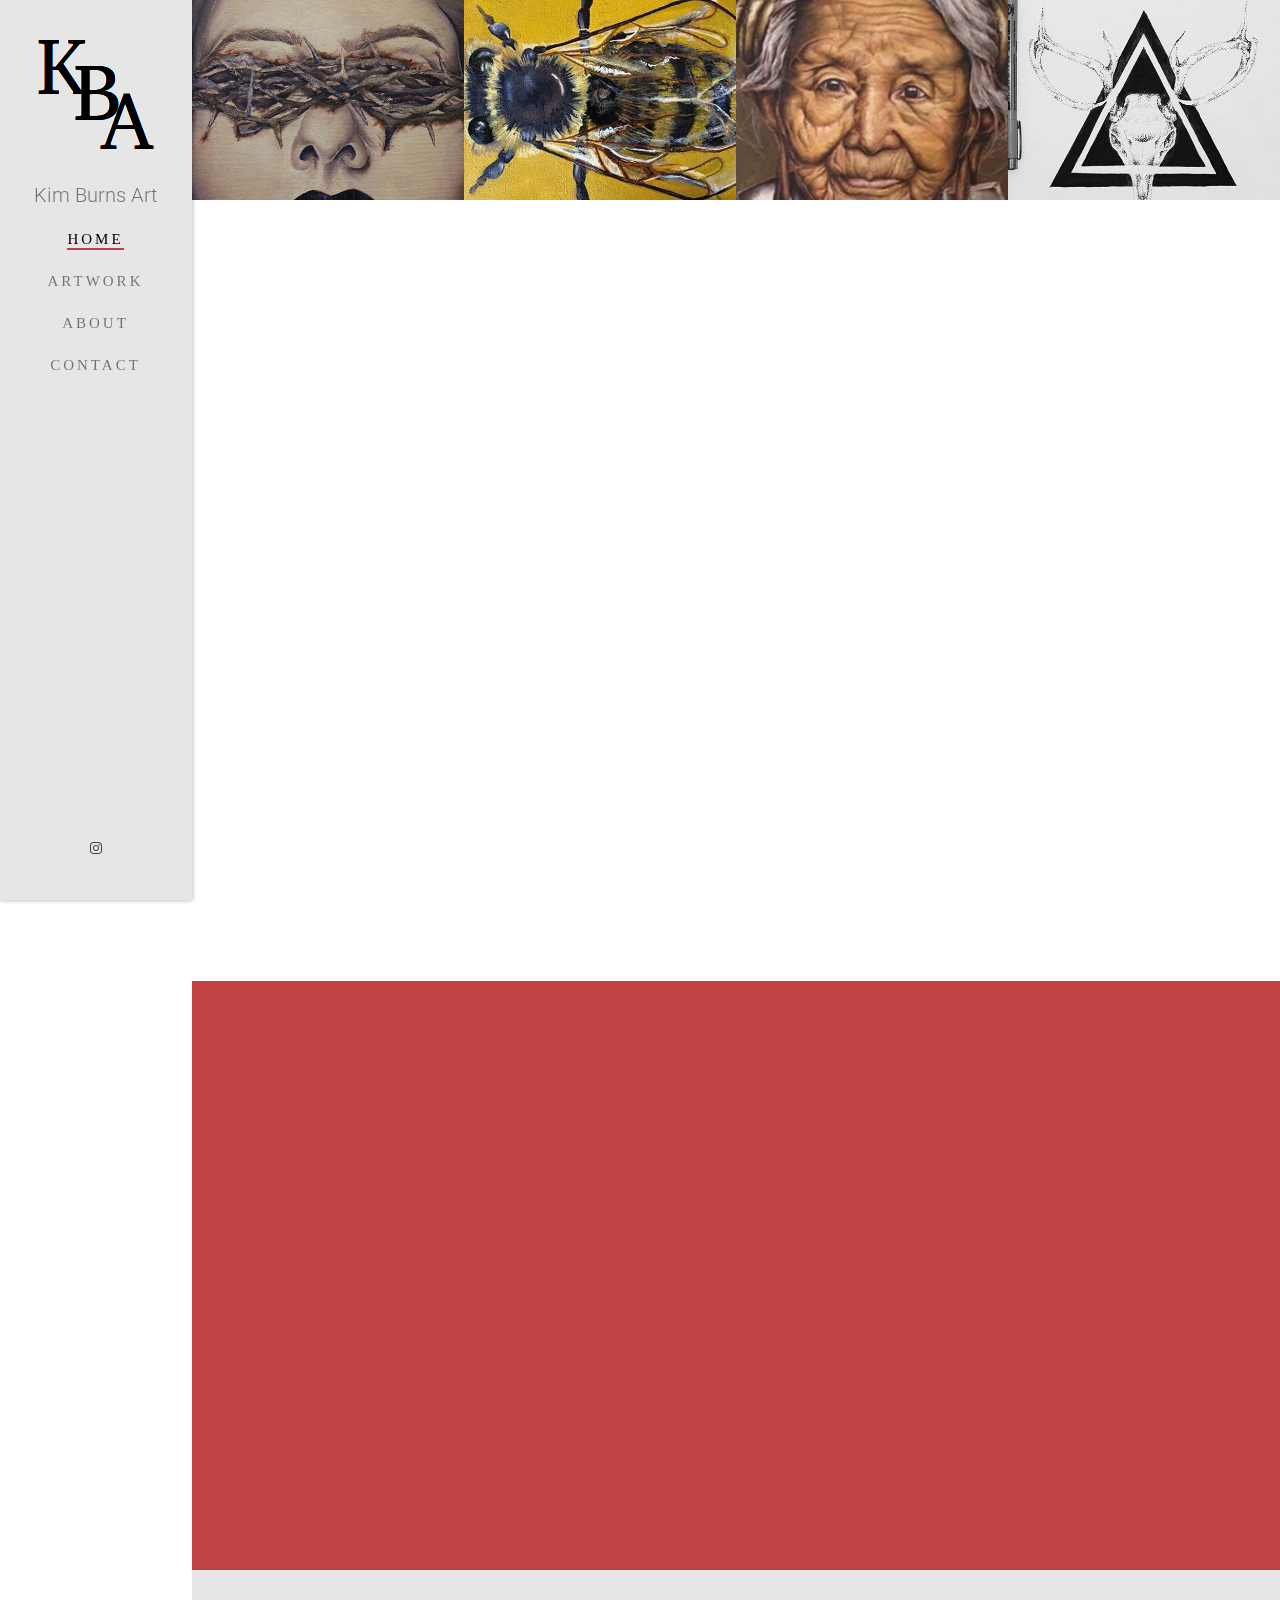
==== index.html @ e4eedcd0 "Second Commit" ====
<!DOCTYPE html>
<!--[if lt IE 7]>      <html class="no-js lt-ie9 lt-ie8 lt-ie7"> <![endif]-->
<!--[if IE 7]>         <html class="no-js lt-ie9 lt-ie8"> <![endif]-->
<!--[if IE 8]>         <html class="no-js lt-ie9"> <![endif]-->
<!--[if gt IE 8]><!--> <html class="no-js"> <!--<![endif]-->
	<head>
	<meta charset="utf-8">
	<meta http-equiv="X-UA-Compatible" content="IE=edge">
	<title>Kim Burns Art</title>
	<meta name="viewport" content="width=device-width, initial-scale=1">
	<meta name="description" content="Free HTML5 Website Template by FreeHTML5.co" />
	<meta name="keywords" content="free html5, free template, free bootstrap, free website template, html5, css3, mobile first, responsive" />
	<meta name="author" content="FreeHTML5.co" />

  	<!--
	//////////////////////////////////////////////////////

	FREE HTML5 TEMPLATE
	DESIGNED & DEVELOPED by FreeHTML5.co

	Website: 		http://freehtml5.co/
	Email: 			info@freehtml5.co
	Twitter: 		http://twitter.com/fh5co
	Facebook: 		https://www.facebook.com/fh5co

	//////////////////////////////////////////////////////
	-->

  	<!-- Facebook and Twitter integration -->
	<meta property="og:title" content=""/>
	<meta property="og:image" content=""/>
	<meta property="og:url" content=""/>
	<meta property="og:site_name" content=""/>
	<meta property="og:description" content=""/>
	<meta name="twitter:title" content="" />
	<meta name="twitter:image" content="" />
	<meta name="twitter:url" content="" />
	<meta name="twitter:card" content="" />

	<!-- Place favicon.ico and apple-touch-icon.png in the root directory -->
	<link rel="shortcut icon" href="favicon.ico">

	<link href='https://fonts.googleapis.com/css?family=Roboto:400,300,600,400italic,700' rel='stylesheet' type='text/css'>
	<link href='https://fonts.googleapis.com/css?family=Montserrat:400,700' rel='stylesheet' type='text/css'>

	<!-- Animate.css -->
	<link rel="stylesheet" href="css/animate.css">
	<!-- Icomoon Icon Fonts-->
	<link rel="stylesheet" href="css/icomoon.css">
	<!-- Bootstrap  -->
	<link rel="stylesheet" href="css/bootstrap.css">
	<!-- Owl Carousel -->
	<link rel="stylesheet" href="css/owl.carousel.min.css">
	<link rel="stylesheet" href="css/owl.theme.default.min.css">
	<!-- Theme style  -->
	<link rel="stylesheet" href="css/style.css">

	<!-- Modernizr JS -->
	<script src="js/modernizr-2.6.2.min.js"></script>
	<!-- FOR IE9 below -->
	<!--[if lt IE 9]>
	<script src="js/respond.min.js"></script>
	<![endif]-->

	</head>
	<body>
	<div id="fh5co-page">
		<a href="#" class="js-fh5co-nav-toggle fh5co-nav-toggle"><i></i></a>
		<aside id="fh5co-aside" role="complementary" class="border js-fullheight">

			<h1 id="fh5co-logo"><a href="index.html"><img src="images/logo-colored.png" alt="Free HTML5 Bootstrap Website Template"></a></h1>
			<nav id="fh5co-main-menu" role="navigation">
				<ul>
					<li>Kim Burns Art</li>
					<li class="fh5co-active"><a href="index.html">Home</a></li>
					<li><a href="portfolio.html">Artwork</a></li>
					<li><a href="about.html">About</a></li>
					<li><a href="contact.html">Contact</a></li>
				</ul>
			</nav>

			<div class="fh5co-footer">
				<ul>
					<li><a href="https://www.instagram.com/kim_burns_art"><i class="icon-instagram"></i></a></li>
				</ul>
			</div>

		</aside>

		<div id="fh5co-main">
			<div class="fh5co-gallery">

				<a class="gallery-item" href="dante.html">
					<img src="images/work_1.jpg" style="width: 300px; height: 200px;" alt="Free HTML5 Bootstrap Template by FreeHTML5.co">
					<span class="overlay">
						<h2>Inferno</h2>
						<span>6 Paintings</span>
					</span>
				</a>
				<a class="gallery-item" href="animal.html">
					<img src="images/work_2.jpg" style="width: 300px; height: 200px;" alt="Free HTML5 Bootstrap Template by FreeHTML5.co">
					<span class="overlay">
						<h2>Nature</h2>
						<span>3 Paintings</span>
					</span>
				</a>
				<a class="gallery-item" href="people.html">
					<img src="images/work_3.jpg" style="width: 300px; height: 200px;" alt="Free HTML5 Bootstrap Template by FreeHTML5.co">
					<span class="overlay">
						<h2>People</h2>
						<span>4 Paintings</span>
					</span>
				</a>
				<a class="gallery-item" href="ink.html">
					<img src="images/work_4.jpg" style="width: 300px; height: 200px;" alt="Free HTML5 Bootstrap Template by FreeHTML5.co">
					<span class="overlay">
						<h2>Ink Work</h2>
						<span>28 Sketches</span>
					</span>
				</a>
			</div>



			<div class="fh5co-narrow-content">
				<h2 class="fh5co-heading animate-box" data-animate-effect="fadeInLeft">Services</h2>
				<div class="row">
					<div class="col-md-6">
						<div class="fh5co-feature animate-box" data-animate-effect="fadeInLeft">
							<div class="fh5co-icon">
								<i class="icon-smile-o"></i>
							</div>
							<div class="fh5co-text">
								<h3>Commissioned Portraits</h3>
								<p>Give me your money and I will paint your face real good! I promise it'll look just like your actual face only better!</p>
							</div>
						</div>
					</div>
					<div class="col-md-6">
						<div class="fh5co-feature animate-box" data-animate-effect="fadeInLeft">
							<div class="fh5co-icon">
								<i class="icon-bug"></i>
							</div>
							<div class="fh5co-text">
								<h3>Themed Artworks</h3>
								<p>Give me your money and I will paint a sereis of artworks revolving around a common theme. Trust me I'm great!</p>
							</div>
						</div>
					</div>

					<div class="col-md-6">
						<div class="fh5co-feature animate-box" data-animate-effect="fadeInLeft">
							<div class="fh5co-icon">
								<i class="icon-notebook"></i>
							</div>
							<div class="fh5co-text">
								<h3>Lessons</h3>
								<p>I will teach your kid how to paint things really well and you can pay me for it. Your kid will be a modern day Rembrant in no time!</p>
							</div>
						</div>
					</div>
					<div class="col-md-6">
						<div class="fh5co-feature animate-box" data-animate-effect="fadeInLeft">
							<div class="fh5co-icon">
								<i class="icon-tools-2"></i>
							</div>
							<div class="fh5co-text">
								<h3>Expertise</h3>
								<p>I can do other things too! Like tell you what art to buy and stuff. Contact me for more details on what I can do for you!</p>
							</div>
						</div>
					</div>

				</div>
			</div>


			<div class="fh5co-testimonial" >
				<div class="fh5co-narrow-content">
					<div class="owl-carousel-fullwidth animate-box" data-animate-effect="fadeInLeft">
		            <div class="item">
		            	<figure>
		            		<img src="images/testimonial_person2.jpg">
		            	</figure>
		              	<p class="text-center quote">&ldquo;Kim did a portrait of my face and it looked just like the real thing! Good job Kim! &rdquo; <cite class="author">&mdash; Sam Fiddis</cite></p>
		            </div>
		            <div class="item">
		            	<figure>
		            		<img src="images/testimonial_person3.jpg">
		            	</figure>
		              	<p class="text-center quote">&ldquo;Creativity is just connecting things. When you ask creative people how they did something, they feel a little guilty because they didn’t really do it, they just saw something. It seemed obvious to them after a while. &rdquo;<cite class="author">&mdash; Steve Jobs</cite></p>
		            </div>
		            <div class="item">
		            	<figure>
		            		<img src="images/testimonial_person4.jpg">
		            	</figure>
		              	<p class="text-center quote">&ldquo;I think design would be better if designers were much more skeptical about its applications. If you believe in the potency of your craft, where you choose to dole it out is not something to take lightly. &rdquo;<cite class="author">&mdash; Frank Chimero</cite></p>
		            </div>
		          </div>
				</div>
			</div>


			<div class="fh5co-counters" style="background-image: url(images/hero.jpg);" data-stellar-background-ratio="0.5" id="counter-animate">
				<div class="fh5co-narrow-content animate-box">
					<div class="row" >
						<div class="col-md-4 text-center">
							<span class="fh5co-counter js-counter" data-from="0" data-to="67" data-speed="5000" data-refresh-interval="50"></span>
							<span class="fh5co-counter-label">Clients Satisfied</span>
						</div>
						<div class="col-md-4 text-center">
							<span class="fh5co-counter js-counter" data-from="0" data-to="130" data-speed="5000" data-refresh-interval="50"></span>
							<span class="fh5co-counter-label">Paintings</span>
						</div>
						<div class="col-md-4 text-center">
							<span class="fh5co-counter js-counter" data-from="0" data-to="27232" data-speed="5000" data-refresh-interval="50"></span>
							<span class="fh5co-counter-label">Sketches</span>
						</div>
					</div>
				</div>
			</div>


			<div class="fh5co-narrow-content">
				<div class="row">
					<div class="col-md-4 animate-box" data-animate-effect="fadeInLeft">
						<h1 class="fh5co-heading-colored">Get in touch</h1>
					</div>
				</div>
				<div class="row">
					<div class="col-md-12 animate-box" data-animate-effect="fadeInLeft">
						<p class="fh5co-lead">For information on pricing and commissions please contact Kim Burns via the contact page.</p>
						<p><a href="contact.html" class="btn btn-primary btn-outline">Learn More</a></p>
					</div>

				</div>
			</div>

		</div>
	</div>

	<!-- jQuery -->
	<script src="js/jquery.min.js"></script>
	<!-- jQuery Easing -->
	<script src="js/jquery.easing.1.3.js"></script>
	<!-- Bootstrap -->
	<script src="js/bootstrap.min.js"></script>
	<!-- Carousel -->
	<script src="js/owl.carousel.min.js"></script>
	<!-- Stellar -->
	<script src="js/jquery.stellar.min.js"></script>
	<!-- Waypoints -->
	<script src="js/jquery.waypoints.min.js"></script>
	<!-- Counters -->
	<script src="js/jquery.countTo.js"></script>


	<!-- MAIN JS -->
	<script src="js/main.js"></script>

	</body>
</html>
---- css/icomoon.css ----
@font-face {
    font-family: 'icomoon';
    src:    url('../fonts/icomoon/icomoon.eot?195opb');
    src:    url('../fonts/icomoon/icomoon.eot?195opb#iefix') format('embedded-opentype'),
        url('../fonts/icomoon/icomoon.ttf?195opb') format('truetype'),
        url('../fonts/icomoon/icomoon.woff?195opb') format('woff'),
        url('../fonts/icomoon/icomoon.svg?195opb#icomoon') format('svg');
    font-weight: normal;
    font-style: normal;
}

[class^="icon-"], [class*=" icon-"] {
    /* use !important to prevent issues with browser extensions that change fonts */
    font-family: 'icomoon' !important;
    speak: none;
    font-style: normal;
    font-weight: normal;
    font-variant: normal;
    text-transform: none;
    line-height: 1;

    /* Better Font Rendering =========== */
    -webkit-font-smoothing: antialiased;
    -moz-osx-font-smoothing: grayscale;
}

.icon-glass:before {
    content: "\f000";
}
.icon-music:before {
    content: "\f001";
}
.icon-search:before {
    content: "\f002";
}
.icon-envelope-o:before {
    content: "\f003";
}
.icon-heart:before {
    content: "\f004";
}
.icon-star:before {
    content: "\f005";
}
.icon-star-o:before {
    content: "\f006";
}
.icon-user:before {
    content: "\f007";
}
.icon-film:before {
    content: "\f008";
}
.icon-th-large:before {
    content: "\f009";
}
.icon-th:before {
    content: "\f00a";
}
.icon-th-list:before {
    content: "\f00b";
}
.icon-check:before {
    content: "\f00c";
}
.icon-close:before {
    content: "\f00d";
}
.icon-remove:before {
    content: "\f00d";
}
.icon-times:before {
    content: "\f00d";
}
.icon-search-plus:before {
    content: "\f00e";
}
.icon-search-minus:before {
    content: "\f010";
}
.icon-power-off:before {
    content: "\f011";
}
.icon-signal:before {
    content: "\f012";
}
.icon-cog:before {
    content: "\f013";
}
.icon-gear:before {
    content: "\f013";
}
.icon-trash-o:before {
    content: "\f014";
}
.icon-home:before {
    content: "\f015";
}
.icon-file-o:before {
    content: "\f016";
}
.icon-clock-o:before {
    content: "\f017";
}
.icon-road:before {
    content: "\f018";
}
.icon-download:before {
    content: "\f019";
}
.icon-arrow-circle-o-down:before {
    content: "\f01a";
}
.icon-arrow-circle-o-up:before {
    content: "\f01b";
}
.icon-inbox:before {
    content: "\f01c";
}
.icon-play-circle-o:before {
    content: "\f01d";
}
.icon-repeat:before {
    content: "\f01e";
}
.icon-rotate-right:before {
    content: "\f01e";
}
.icon-refresh:before {
    content: "\f021";
}
.icon-list-alt:before {
    content: "\f022";
}
.icon-lock:before {
    content: "\f023";
}
.icon-flag:before {
    content: "\f024";
}
.icon-headphones:before {
    content: "\f025";
}
.icon-volume-off:before {
    content: "\f026";
}
.icon-volume-down:before {
    content: "\f027";
}
.icon-volume-up:before {
    content: "\f028";
}
.icon-qrcode:before {
    content: "\f029";
}
.icon-barcode:before {
    content: "\f02a";
}
.icon-tag:before {
    content: "\f02b";
}
.icon-tags:before {
    content: "\f02c";
}
.icon-book:before {
    content: "\f02d";
}
.icon-bookmark:before {
    content: "\f02e";
}
.icon-print:before {
    content: "\f02f";
}
.icon-camera:before {
    content: "\f030";
}
.icon-font:before {
    content: "\f031";
}
.icon-bold:before {
    content: "\f032";
}
.icon-italic:before {
    content: "\f033";
}
.icon-text-height:before {
    content: "\f034";
}
.icon-text-width:before {
    content: "\f035";
}
.icon-align-left:before {
    content: "\f036";
}
.icon-align-center:before {
    content: "\f037";
}
.icon-align-right:before {
    content: "\f038";
}
.icon-align-justify:before {
    content: "\f039";
}
.icon-list:before {
    content: "\f03a";
}
.icon-dedent:before {
    content: "\f03b";
}
.icon-outdent:before {
    content: "\f03b";
}
.icon-indent:before {
    content: "\f03c";
}
.icon-video-camera:before {
    content: "\f03d";
}
.icon-image:before {
    content: "\f03e";
}
.icon-photo:before {
    content: "\f03e";
}
.icon-picture-o:before {
    content: "\f03e";
}
.icon-pencil:before {
    content: "\f040";
}
.icon-map-marker:before {
    content: "\f041";
}
.icon-adjust:before {
    content: "\f042";
}
.icon-tint:before {
    content: "\f043";
}
.icon-edit:before {
    content: "\f044";
}
.icon-pencil-square-o:before {
    content: "\f044";
}
.icon-share-square-o:before {
    content: "\f045";
}
.icon-check-square-o:before {
    content: "\f046";
}
.icon-arrows:before {
    content: "\f047";
}
.icon-step-backward:before {
    content: "\f048";
}
.icon-fast-backward:before {
    content: "\f049";
}
.icon-backward:before {
    content: "\f04a";
}
.icon-play:before {
    content: "\f04b";
}
.icon-pause:before {
    content: "\f04c";
}
.icon-stop:before {
    content: "\f04d";
}
.icon-forward:before {
    content: "\f04e";
}
.icon-fast-forward:before {
    content: "\f050";
}
.icon-step-forward:before {
    content: "\f051";
}
.icon-eject:before {
    content: "\f052";
}
.icon-chevron-left:before {
    content: "\f053";
}
.icon-chevron-right:before {
    content: "\f054";
}
.icon-plus-circle:before {
    content: "\f055";
}
.icon-minus-circle:before {
    content: "\f056";
}
.icon-times-circle:before {
    content: "\f057";
}
.icon-check-circle:before {
    content: "\f058";
}
.icon-question-circle:before {
    content: "\f059";
}
.icon-info-circle:before {
    content: "\f05a";
}
.icon-crosshairs:before {
    content: "\f05b";
}
.icon-times-circle-o:before {
    content: "\f05c";
}
.icon-check-circle-o:before {
    content: "\f05d";
}
.icon-ban:before {
    content: "\f05e";
}
.icon-arrow-left:before {
    content: "\f060";
}
.icon-arrow-right:before {
    content: "\f061";
}
.icon-arrow-up:before {
    content: "\f062";
}
.icon-arrow-down:before {
    content: "\f063";
}
.icon-mail-forward:before {
    content: "\f064";
}
.icon-share:before {
    content: "\f064";
}
.icon-expand:before {
    content: "\f065";
}
.icon-compress:before {
    content: "\f066";
}
.icon-plus:before {
    content: "\f067";
}
.icon-minus:before {
    content: "\f068";
}
.icon-asterisk:before {
    content: "\f069";
}
.icon-exclamation-circle:before {
    content: "\f06a";
}
.icon-gift:before {
    content: "\f06b";
}
.icon-leaf:before {
    content: "\f06c";
}
.icon-fire:before {
    content: "\f06d";
}
.icon-eye:before {
    content: "\f06e";
}
.icon-eye-slash:before {
    content: "\f070";
}
.icon-exclamation-triangle:before {
    content: "\f071";
}
.icon-warning:before {
    content: "\f071";
}
.icon-plane:before {
    content: "\f072";
}
.icon-calendar:before {
    content: "\f073";
}
.icon-random:before {
    content: "\f074";
}
.icon-comment:before {
    content: "\f075";
}
.icon-magnet:before {
    content: "\f076";
}
.icon-chevron-up:before {
    content: "\f077";
}
.icon-chevron-down:before {
    content: "\f078";
}
.icon-retweet:before {
    content: "\f079";
}
.icon-shopping-cart:before {
    content: "\f07a";
}
.icon-folder:before {
    content: "\f07b";
}
.icon-folder-open:before {
    content: "\f07c";
}
.icon-arrows-v:before {
    content: "\f07d";
}
.icon-arrows-h:before {
    content: "\f07e";
}
.icon-bar-chart:before {
    content: "\f080";
}
.icon-bar-chart-o:before {
    content: "\f080";
}
.icon-twitter-square:before {
    content: "\f081";
}
.icon-facebook-square:before {
    content: "\f082";
}
.icon-camera-retro:before {
    content: "\f083";
}
.icon-key:before {
    content: "\f084";
}
.icon-cogs:before {
    content: "\f085";
}
.icon-gears:before {
    content: "\f085";
}
.icon-comments:before {
    content: "\f086";
}
.icon-thumbs-o-up:before {
    content: "\f087";
}
.icon-thumbs-o-down:before {
    content: "\f088";
}
.icon-star-half:before {
    content: "\f089";
}
.icon-heart-o:before {
    content: "\f08a";
}
.icon-sign-out:before {
    content: "\f08b";
}
.icon-linkedin-square:before {
    content: "\f08c";
}
.icon-thumb-tack:before {
    content: "\f08d";
}
.icon-external-link:before {
    content: "\f08e";
}
.icon-sign-in:before {
    content: "\f090";
}
.icon-trophy:before {
    content: "\f091";
}
.icon-github-square:before {
    content: "\f092";
}
.icon-upload:before {
    content: "\f093";
}
.icon-lemon-o:before {
    content: "\f094";
}
.icon-phone:before {
    content: "\f095";
}
.icon-square-o:before {
    content: "\f096";
}
.icon-bookmark-o:before {
    content: "\f097";
}
.icon-phone-square:before {
    content: "\f098";
}
.icon-twitter:before {
    content: "\f099";
}
.icon-facebook:before {
    content: "\f09a";
}
.icon-facebook-f:before {
    content: "\f09a";
}
.icon-github:before {
    content: "\f09b";
}
.icon-unlock:before {
    content: "\f09c";
}
.icon-credit-card:before {
    content: "\f09d";
}
.icon-feed:before {
    content: "\f09e";
}
.icon-rss:before {
    content: "\f09e";
}
.icon-hdd-o:before {
    content: "\f0a0";
}
.icon-bullhorn:before {
    content: "\f0a1";
}
.icon-bell-o:before {
    content: "\f0a2";
}
.icon-certificate:before {
    content: "\f0a3";
}
.icon-hand-o-right:before {
    content: "\f0a4";
}
.icon-hand-o-left:before {
    content: "\f0a5";
}
.icon-hand-o-up:before {
    content: "\f0a6";
}
.icon-hand-o-down:before {
    content: "\f0a7";
}
.icon-arrow-circle-left:before {
    content: "\f0a8";
}
.icon-arrow-circle-right:before {
    content: "\f0a9";
}
.icon-arrow-circle-up:before {
    content: "\f0aa";
}
.icon-arrow-circle-down:before {
    content: "\f0ab";
}
.icon-globe:before {
    content: "\f0ac";
}
.icon-wrench:before {
    content: "\f0ad";
}
.icon-tasks:before {
    content: "\f0ae";
}
.icon-filter:before {
    content: "\f0b0";
}
.icon-briefcase:before {
    content: "\f0b1";
}
.icon-arrows-alt:before {
    content: "\f0b2";
}
.icon-group:before {
    content: "\f0c0";
}
.icon-users:before {
    content: "\f0c0";
}
.icon-chain:before {
    content: "\f0c1";
}
.icon-link:before {
    content: "\f0c1";
}
.icon-cloud:before {
    content: "\f0c2";
}
.icon-flask:before {
    content: "\f0c3";
}
.icon-cut:before {
    content: "\f0c4";
}
.icon-scissors:before {
    content: "\f0c4";
}
.icon-copy:before {
    content: "\f0c5";
}
.icon-files-o:before {
    content: "\f0c5";
}
.icon-paperclip:before {
    content: "\f0c6";
}
.icon-floppy-o:before {
    content: "\f0c7";
}
.icon-save:before {
    content: "\f0c7";
}
.icon-square:before {
    content: "\f0c8";
}
.icon-bars:before {
    content: "\f0c9";
}
.icon-navicon:before {
    content: "\f0c9";
}
.icon-reorder:before {
    content: "\f0c9";
}
.icon-list-ul:before {
    content: "\f0ca";
}
.icon-list-ol:before {
    content: "\f0cb";
}
.icon-strikethrough:before {
    content: "\f0cc";
}
.icon-underline:before {
    content: "\f0cd";
}
.icon-table:before {
    content: "\f0ce";
}
.icon-magic:before {
    content: "\f0d0";
}
.icon-truck:before {
    content: "\f0d1";
}
.icon-pinterest:before {
    content: "\f0d2";
}
.icon-pinterest-square:before {
    content: "\f0d3";
}
.icon-google-plus-square:before {
    content: "\f0d4";
}
.icon-google-plus:before {
    content: "\f0d5";
}
.icon-money:before {
    content: "\f0d6";
}
.icon-caret-down:before {
    content: "\f0d7";
}
.icon-caret-up:before {
    content: "\f0d8";
}
.icon-caret-left:before {
    content: "\f0d9";
}
.icon-caret-right:before {
    content: "\f0da";
}
.icon-columns:before {
    content: "\f0db";
}
.icon-sort:before {
    content: "\f0dc";
}
.icon-unsorted:before {
    content: "\f0dc";
}
.icon-sort-desc:before {
    content: "\f0dd";
}
.icon-sort-down:before {
    content: "\f0dd";
}
.icon-sort-asc:before {
    content: "\f0de";
}
.icon-sort-up:before {
    content: "\f0de";
}
.icon-envelope:before {
    content: "\f0e0";
}
.icon-linkedin:before {
    content: "\f0e1";
}
.icon-rotate-left:before {
    content: "\f0e2";
}
.icon-undo:before {
    content: "\f0e2";
}
.icon-gavel:before {
    content: "\f0e3";
}
.icon-legal:before {
    content: "\f0e3";
}
.icon-dashboard:before {
    content: "\f0e4";
}
.icon-tachometer:before {
    content: "\f0e4";
}
.icon-comment-o:before {
    content: "\f0e5";
}
.icon-comments-o:before {
    content: "\f0e6";
}
.icon-bolt:before {
    content: "\f0e7";
}
.icon-flash:before {
    content: "\f0e7";
}
.icon-sitemap:before {
    content: "\f0e8";
}
.icon-umbrella:before {
    content: "\f0e9";
}
.icon-clipboard:before {
    content: "\f0ea";
}
.icon-paste:before {
    content: "\f0ea";
}
.icon-lightbulb-o:before {
    content: "\f0eb";
}
.icon-exchange:before {
    content: "\f0ec";
}
.icon-cloud-download:before {
    content: "\f0ed";
}
.icon-cloud-upload:before {
    content: "\f0ee";
}
.icon-user-md:before {
    content: "\f0f0";
}
.icon-stethoscope:before {
    content: "\f0f1";
}
.icon-suitcase:before {
    content: "\f0f2";
}
.icon-bell:before {
    content: "\f0f3";
}
.icon-coffee:before {
    content: "\f0f4";
}
.icon-cutlery:before {
    content: "\f0f5";
}
.icon-file-text-o:before {
    content: "\f0f6";
}
.icon-building-o:before {
    content: "\f0f7";
}
.icon-hospital-o:before {
    content: "\f0f8";
}
.icon-ambulance:before {
    content: "\f0f9";
}
.icon-medkit:before {
    content: "\f0fa";
}
.icon-fighter-jet:before {
    content: "\f0fb";
}
.icon-beer:before {
    content: "\f0fc";
}
.icon-h-square:before {
    content: "\f0fd";
}
.icon-plus-square:before {
    content: "\f0fe";
}
.icon-angle-double-left:before {
    content: "\f100";
}
.icon-angle-double-right:before {
    content: "\f101";
}
.icon-angle-double-up:before {
    content: "\f102";
}
.icon-angle-double-down:before {
    content: "\f103";
}
.icon-angle-left:before {
    content: "\f104";
}
.icon-angle-right:before {
    content: "\f105";
}
.icon-angle-up:before {
    content: "\f106";
}
.icon-angle-down:before {
    content: "\f107";
}
.icon-desktop:before {
    content: "\f108";
}
.icon-laptop:before {
    content: "\f109";
}
.icon-tablet:before {
    content: "\f10a";
}
.icon-mobile:before {
    content: "\f10b";
}
.icon-mobile-phone:before {
    content: "\f10b";
}
.icon-circle-o:before {
    content: "\f10c";
}
.icon-quote-left:before {
    content: "\f10d";
}
.icon-quote-right:before {
    content: "\f10e";
}
.icon-spinner:before {
    content: "\f110";
}
.icon-circle:before {
    content: "\f111";
}
.icon-mail-reply:before {
    content: "\f112";
}
.icon-reply:before {
    content: "\f112";
}
.icon-github-alt:before {
    content: "\f113";
}
.icon-folder-o:before {
    content: "\f114";
}
.icon-folder-open-o:before {
    content: "\f115";
}
.icon-smile-o:before {
    content: "\f118";
}
.icon-frown-o:before {
    content: "\f119";
}
.icon-meh-o:before {
    content: "\f11a";
}
.icon-gamepad:before {
    content: "\f11b";
}
.icon-keyboard-o:before {
    content: "\f11c";
}
.icon-flag-o:before {
    content: "\f11d";
}
.icon-flag-checkered:before {
    content: "\f11e";
}
.icon-terminal:before {
    content: "\f120";
}
.icon-code:before {
    content: "\f121";
}
.icon-mail-reply-all:before {
    content: "\f122";
}
.icon-reply-all:before {
    content: "\f122";
}
.icon-star-half-empty:before {
    content: "\f123";
}
.icon-star-half-full:before {
    content: "\f123";
}
.icon-star-half-o:before {
    content: "\f123";
}
.icon-location-arrow:before {
    content: "\f124";
}
.icon-crop:before {
    content: "\f125";
}
.icon-code-fork:before {
    content: "\f126";
}
.icon-chain-broken:before {
    content: "\f127";
}
.icon-unlink:before {
    content: "\f127";
}
.icon-question:before {
    content: "\f128";
}
.icon-info:before {
    content: "\f129";
}
.icon-exclamation:before {
    content: "\f12a";
}
.icon-superscript:before {
    content: "\f12b";
}
.icon-subscript:before {
    content: "\f12c";
}
.icon-eraser:before {
    content: "\f12d";
}
.icon-puzzle-piece:before {
    content: "\f12e";
}
.icon-microphone:before {
    content: "\f130";
}
.icon-microphone-slash:before {
    content: "\f131";
}
.icon-shield:before {
    content: "\f132";
}
.icon-calendar-o:before {
    content: "\f133";
}
.icon-fire-extinguisher:before {
    content: "\f134";
}
.icon-rocket:before {
    content: "\f135";
}
.icon-maxcdn:before {
    content: "\f136";
}
.icon-chevron-circle-left:before {
    content: "\f137";
}
.icon-chevron-circle-right:before {
    content: "\f138";
}
.icon-chevron-circle-up:before {
    content: "\f139";
}
.icon-chevron-circle-down:before {
    content: "\f13a";
}
.icon-html5:before {
    content: "\f13b";
}
.icon-css3:before {
    content: "\f13c";
}
.icon-anchor:before {
    content: "\f13d";
}
.icon-unlock-alt:before {
    content: "\f13e";
}
.icon-bullseye:before {
    content: "\f140";
}
.icon-ellipsis-h:before {
    content: "\f141";
}
.icon-ellipsis-v:before {
    content: "\f142";
}
.icon-rss-square:before {
    content: "\f143";
}
.icon-play-circle:before {
    content: "\f144";
}
.icon-ticket:before {
    content: "\f145";
}
.icon-minus-square:before {
    content: "\f146";
}
.icon-minus-square-o:before {
    content: "\f147";
}
.icon-level-up:before {
    content: "\f148";
}
.icon-level-down:before {
    content: "\f149";
}
.icon-check-square:before {
    content: "\f14a";
}
.icon-pencil-square:before {
    content: "\f14b";
}
.icon-external-link-square:before {
    content: "\f14c";
}
.icon-share-square:before {
    content: "\f14d";
}
.icon-compass:before {
    content: "\f14e";
}
.icon-caret-square-o-down:before {
    content: "\f150";
}
.icon-toggle-down:before {
    content: "\f150";
}
.icon-caret-square-o-up:before {
    content: "\f151";
}
.icon-toggle-up:before {
    content: "\f151";
}
.icon-caret-square-o-right:before {
    content: "\f152";
}
.icon-toggle-right:before {
    content: "\f152";
}
.icon-eur:before {
    content: "\f153";
}
.icon-euro:before {
    content: "\f153";
}
.icon-gbp:before {
    content: "\f154";
}
.icon-dollar:before {
    content: "\f155";
}
.icon-usd:before {
    content: "\f155";
}
.icon-inr:before {
    content: "\f156";
}
.icon-rupee:before {
    content: "\f156";
}
.icon-cny:before {
    content: "\f157";
}
.icon-jpy:before {
    content: "\f157";
}
.icon-rmb:before {
    content: "\f157";
}
.icon-yen:before {
    content: "\f157";
}
.icon-rouble:before {
    content: "\f158";
}
.icon-rub:before {
    content: "\f158";
}
.icon-ruble:before {
    content: "\f158";
}
.icon-krw:before {
    content: "\f159";
}
.icon-won:before {
    content: "\f159";
}
.icon-bitcoin:before {
    content: "\f15a";
}
.icon-btc:before {
    content: "\f15a";
}
.icon-file:before {
    content: "\f15b";
}
.icon-file-text:before {
    content: "\f15c";
}
.icon-sort-alpha-asc:before {
    content: "\f15d";
}
.icon-sort-alpha-desc:before {
    content: "\f15e";
}
.icon-sort-amount-asc:before {
    content: "\f160";
}
.icon-sort-amount-desc:before {
    content: "\f161";
}
.icon-sort-numeric-asc:before {
    content: "\f162";
}
.icon-sort-numeric-desc:before {
    content: "\f163";
}
.icon-thumbs-up:before {
    content: "\f164";
}
.icon-thumbs-down:before {
    content: "\f165";
}
.icon-youtube-square:before {
    content: "\f166";
}
.icon-youtube:before {
    content: "\f167";
}
.icon-xing:before {
    content: "\f168";
}
.icon-xing-square:before {
    content: "\f169";
}
.icon-youtube-play:before {
    content: "\f16a";
}
.icon-dropbox:before {
    content: "\f16b";
}
.icon-stack-overflow:before {
    content: "\f16c";
}
.icon-instagram:before {
    content: "\f16d";
}
.icon-flickr:before {
    content: "\f16e";
}
.icon-adn:before {
    content: "\f170";
}
.icon-bitbucket:before {
    content: "\f171";
}
.icon-bitbucket-square:before {
    content: "\f172";
}
.icon-tumblr:before {
    content: "\f173";
}
.icon-tumblr-square:before {
    content: "\f174";
}
.icon-long-arrow-down:before {
    content: "\f175";
}
.icon-long-arrow-up:before {
    content: "\f176";
}
.icon-long-arrow-left:before {
    content: "\f177";
}
.icon-long-arrow-right:before {
    content: "\f178";
}
.icon-apple:before {
    content: "\f179";
}
.icon-windows:before {
    content: "\f17a";
}
.icon-android:before {
    content: "\f17b";
}
.icon-linux:before {
    content: "\f17c";
}
.icon-dribbble:before {
    content: "\f17d";
}
.icon-skype:before {
    content: "\f17e";
}
.icon-foursquare:before {
    content: "\f180";
}
.icon-trello:before {
    content: "\f181";
}
.icon-female:before {
    content: "\f182";
}
.icon-male:before {
    content: "\f183";
}
.icon-gittip:before {
    content: "\f184";
}
.icon-gratipay:before {
    content: "\f184";
}
.icon-sun-o:before {
    content: "\f185";
}
.icon-moon-o:before {
    content: "\f186";
}
.icon-archive:before {
    content: "\f187";
}
.icon-bug:before {
    content: "\f188";
}
.icon-vk:before {
    content: "\f189";
}
.icon-weibo:before {
    content: "\f18a";
}
.icon-renren:before {
    content: "\f18b";
}
.icon-pagelines:before {
    content: "\f18c";
}
.icon-stack-exchange:before {
    content: "\f18d";
}
.icon-arrow-circle-o-right:before {
    content: "\f18e";
}
.icon-arrow-circle-o-left:before {
    content: "\f190";
}
.icon-caret-square-o-left:before {
    content: "\f191";
}
.icon-toggle-left:before {
    content: "\f191";
}
.icon-dot-circle-o:before {
    content: "\f192";
}
.icon-wheelchair:before {
    content: "\f193";
}
.icon-vimeo-square:before {
    content: "\f194";
}
.icon-try:before {
    content: "\f195";
}
.icon-turkish-lira:before {
    content: "\f195";
}
.icon-plus-square-o:before {
    content: "\f196";
}
.icon-space-shuttle:before {
    content: "\f197";
}
.icon-slack:before {
    content: "\f198";
}
.icon-envelope-square:before {
    content: "\f199";
}
.icon-wordpress:before {
    content: "\f19a";
}
.icon-openid:before {
    content: "\f19b";
}
.icon-bank:before {
    content: "\f19c";
}
.icon-institution:before {
    content: "\f19c";
}
.icon-university:before {
    content: "\f19c";
}
.icon-graduation-cap:before {
    content: "\f19d";
}
.icon-mortar-board:before {
    content: "\f19d";
}
.icon-yahoo:before {
    content: "\f19e";
}
.icon-google:before {
    content: "\f1a0";
}
.icon-reddit:before {
    content: "\f1a1";
}
.icon-reddit-square:before {
    content: "\f1a2";
}
.icon-stumbleupon-circle:before {
    content: "\f1a3";
}
.icon-stumbleupon:before {
    content: "\f1a4";
}
.icon-delicious:before {
    content: "\f1a5";
}
.icon-digg:before {
    content: "\f1a6";
}
.icon-pied-piper-pp:before {
    content: "\f1a7";
}
.icon-pied-piper-alt:before {
    content: "\f1a8";
}
.icon-drupal:before {
    content: "\f1a9";
}
.icon-joomla:before {
    content: "\f1aa";
}
.icon-language:before {
    content: "\f1ab";
}
.icon-fax:before {
    content: "\f1ac";
}
.icon-building:before {
    content: "\f1ad";
}
.icon-child:before {
    content: "\f1ae";
}
.icon-paw:before {
    content: "\f1b0";
}
.icon-spoon:before {
    content: "\f1b1";
}
.icon-cube:before {
    content: "\f1b2";
}
.icon-cubes:before {
    content: "\f1b3";
}
.icon-behance:before {
    content: "\f1b4";
}
.icon-behance-square:before {
    content: "\f1b5";
}
.icon-steam:before {
    content: "\f1b6";
}
.icon-steam-square:before {
    content: "\f1b7";
}
.icon-recycle:before {
    content: "\f1b8";
}
.icon-automobile:before {
    content: "\f1b9";
}
.icon-car:before {
    content: "\f1b9";
}
.icon-cab:before {
    content: "\f1ba";
}
.icon-taxi:before {
    content: "\f1ba";
}
.icon-tree:before {
    content: "\f1bb";
}
.icon-spotify:before {
    content: "\f1bc";
}
.icon-deviantart:before {
    content: "\f1bd";
}
.icon-soundcloud:before {
    content: "\f1be";
}
.icon-database:before {
    content: "\f1c0";
}
.icon-file-pdf-o:before {
    content: "\f1c1";
}
.icon-file-word-o:before {
    content: "\f1c2";
}
.icon-file-excel-o:before {
    content: "\f1c3";
}
.icon-file-powerpoint-o:before {
    content: "\f1c4";
}
.icon-file-image-o:before {
    content: "\f1c5";
}
.icon-file-photo-o:before {
    content: "\f1c5";
}
.icon-file-picture-o:before {
    content: "\f1c5";
}
.icon-file-archive-o:before {
    content: "\f1c6";
}
.icon-file-zip-o:before {
    content: "\f1c6";
}
.icon-file-audio-o:before {
    content: "\f1c7";
}
.icon-file-sound-o:before {
    content: "\f1c7";
}
.icon-file-movie-o:before {
    content: "\f1c8";
}
.icon-file-video-o:before {
    content: "\f1c8";
}
.icon-file-code-o:before {
    content: "\f1c9";
}
.icon-vine:before {
    content: "\f1ca";
}
.icon-codepen:before {
    content: "\f1cb";
}
.icon-jsfiddle:before {
    content: "\f1cc";
}
.icon-life-bouy:before {
    content: "\f1cd";
}
.icon-life-buoy:before {
    content: "\f1cd";
}
.icon-life-ring:before {
    content: "\f1cd";
}
.icon-life-saver:before {
    content: "\f1cd";
}
.icon-support:before {
    content: "\f1cd";
}
.icon-circle-o-notch:before {
    content: "\f1ce";
}
.icon-ra:before {
    content: "\f1d0";
}
.icon-rebel:before {
    content: "\f1d0";
}
.icon-resistance:before {
    content: "\f1d0";
}
.icon-empire:before {
    content: "\f1d1";
}
.icon-ge:before {
    content: "\f1d1";
}
.icon-git-square:before {
    content: "\f1d2";
}
.icon-git:before {
    content: "\f1d3";
}
.icon-hacker-news:before {
    content: "\f1d4";
}
.icon-y-combinator-square:before {
    content: "\f1d4";
}
.icon-yc-square:before {
    content: "\f1d4";
}
.icon-tencent-weibo:before {
    content: "\f1d5";
}
.icon-qq:before {
    content: "\f1d6";
}
.icon-wechat:before {
    content: "\f1d7";
}
.icon-weixin:before {
    content: "\f1d7";
}
.icon-paper-plane:before {
    content: "\f1d8";
}
.icon-send:before {
    content: "\f1d8";
}
.icon-paper-plane-o:before {
    content: "\f1d9";
}
.icon-send-o:before {
    content: "\f1d9";
}
.icon-history:before {
    content: "\f1da";
}
.icon-circle-thin:before {
    content: "\f1db";
}
.icon-header:before {
    content: "\f1dc";
}
.icon-paragraph:before {
    content: "\f1dd";
}
.icon-sliders:before {
    content: "\f1de";
}
.icon-share-alt:before {
    content: "\f1e0";
}
.icon-share-alt-square:before {
    content: "\f1e1";
}
.icon-bomb:before {
    content: "\f1e2";
}
.icon-futbol-o:before {
    content: "\f1e3";
}
.icon-soccer-ball-o:before {
    content: "\f1e3";
}
.icon-tty:before {
    content: "\f1e4";
}
.icon-binoculars:before {
    content: "\f1e5";
}
.icon-plug:before {
    content: "\f1e6";
}
.icon-slideshare:before {
    content: "\f1e7";
}
.icon-twitch:before {
    content: "\f1e8";
}
.icon-yelp:before {
    content: "\f1e9";
}
.icon-newspaper-o:before {
    content: "\f1ea";
}
.icon-wifi:before {
    content: "\f1eb";
}
.icon-calculator:before {
    content: "\f1ec";
}
.icon-paypal:before {
    content: "\f1ed";
}
.icon-google-wallet:before {
    content: "\f1ee";
}
.icon-cc-visa:before {
    content: "\f1f0";
}
.icon-cc-mastercard:before {
    content: "\f1f1";
}
.icon-cc-discover:before {
    content: "\f1f2";
}
.icon-cc-amex:before {
    content: "\f1f3";
}
.icon-cc-paypal:before {
    content: "\f1f4";
}
.icon-cc-stripe:before {
    content: "\f1f5";
}
.icon-bell-slash:before {
    content: "\f1f6";
}
.icon-bell-slash-o:before {
    content: "\f1f7";
}
.icon-trash:before {
    content: "\f1f8";
}
.icon-copyright:before {
    content: "\f1f9";
}
.icon-at:before {
    content: "\f1fa";
}
.icon-eyedropper:before {
    content: "\f1fb";
}
.icon-paint-brush:before {
    content: "\f1fc";
}
.icon-birthday-cake:before {
    content: "\f1fd";
}
.icon-area-chart:before {
    content: "\f1fe";
}
.icon-pie-chart:before {
    content: "\f200";
}
.icon-line-chart:before {
    content: "\f201";
}
.icon-lastfm:before {
    content: "\f202";
}
.icon-lastfm-square:before {
    content: "\f203";
}
.icon-toggle-off:before {
    content: "\f204";
}
.icon-toggle-on:before {
    content: "\f205";
}
.icon-bicycle:before {
    content: "\f206";
}
.icon-bus:before {
    content: "\f207";
}
.icon-ioxhost:before {
    content: "\f208";
}
.icon-angellist:before {
    content: "\f209";
}
.icon-cc:before {
    content: "\f20a";
}
.icon-ils:before {
    content: "\f20b";
}
.icon-shekel:before {
    content: "\f20b";
}
.icon-sheqel:before {
    content: "\f20b";
}
.icon-meanpath:before {
    content: "\f20c";
}
.icon-buysellads:before {
    content: "\f20d";
}
.icon-connectdevelop:before {
    content: "\f20e";
}
.icon-dashcube:before {
    content: "\f210";
}
.icon-forumbee:before {
    content: "\f211";
}
.icon-leanpub:before {
    content: "\f212";
}
.icon-sellsy:before {
    content: "\f213";
}
.icon-shirtsinbulk:before {
    content: "\f214";
}
.icon-simplybuilt:before {
    content: "\f215";
}
.icon-skyatlas:before {
    content: "\f216";
}
.icon-cart-plus:before {
    content: "\f217";
}
.icon-cart-arrow-down:before {
    content: "\f218";
}
.icon-diamond:before {
    content: "\f219";
}
.icon-ship:before {
    content: "\f21a";
}
.icon-user-secret:before {
    content: "\f21b";
}
.icon-motorcycle:before {
    content: "\f21c";
}
.icon-street-view:before {
    content: "\f21d";
}
.icon-heartbeat:before {
    content: "\f21e";
}
.icon-venus:before {
    content: "\f221";
}
.icon-mars:before {
    content: "\f222";
}
.icon-mercury:before {
    content: "\f223";
}
.icon-intersex:before {
    content: "\f224";
}
.icon-transgender:before {
    content: "\f224";
}
.icon-transgender-alt:before {
    content: "\f225";
}
.icon-venus-double:before {
    content: "\f226";
}
.icon-mars-double:before {
    content: "\f227";
}
.icon-venus-mars:before {
    content: "\f228";
}
.icon-mars-stroke:before {
    content: "\f229";
}
.icon-mars-stroke-v:before {
    content: "\f22a";
}
.icon-mars-stroke-h:before {
    content: "\f22b";
}
.icon-neuter:before {
    content: "\f22c";
}
.icon-genderless:before {
    content: "\f22d";
}
.icon-facebook-official:before {
    content: "\f230";
}
.icon-pinterest-p:before {
    content: "\f231";
}
.icon-whatsapp:before {
    content: "\f232";
}
.icon-server:before {
    content: "\f233";
}
.icon-user-plus:before {
    content: "\f234";
}
.icon-user-times:before {
    content: "\f235";
}
.icon-bed:before {
    content: "\f236";
}
.icon-hotel:before {
    content: "\f236";
}
.icon-viacoin:before {
    content: "\f237";
}
.icon-train:before {
    content: "\f238";
}
.icon-subway:before {
    content: "\f239";
}
.icon-medium:before {
    content: "\f23a";
}
.icon-y-combinator:before {
    content: "\f23b";
}
.icon-yc:before {
    content: "\f23b";
}
.icon-optin-monster:before {
    content: "\f23c";
}
.icon-opencart:before {
    content: "\f23d";
}
.icon-expeditedssl:before {
    content: "\f23e";
}
.icon-battery-4:before {
    content: "\f240";
}
.icon-battery-full:before {
    content: "\f240";
}
.icon-battery-3:before {
    content: "\f241";
}
.icon-battery-three-quarters:before {
    content: "\f241";
}
.icon-battery-2:before {
    content: "\f242";
}
.icon-battery-half:before {
    content: "\f242";
}
.icon-battery-1:before {
    content: "\f243";
}
.icon-battery-quarter:before {
    content: "\f243";
}
.icon-battery-0:before {
    content: "\f244";
}
.icon-battery-empty:before {
    content: "\f244";
}
.icon-mouse-pointer:before {
    content: "\f245";
}
.icon-i-cursor:before {
    content: "\f246";
}
.icon-object-group:before {
    content: "\f247";
}
.icon-object-ungroup:before {
    content: "\f248";
}
.icon-sticky-note:before {
    content: "\f249";
}
.icon-sticky-note-o:before {
    content: "\f24a";
}
.icon-cc-jcb:before {
    content: "\f24b";
}
.icon-cc-diners-club:before {
    content: "\f24c";
}
.icon-clone:before {
    content: "\f24d";
}
.icon-balance-scale:before {
    content: "\f24e";
}
.icon-hourglass-o:before {
    content: "\f250";
}
.icon-hourglass-1:before {
    content: "\f251";
}
.icon-hourglass-start:before {
    content: "\f251";
}
.icon-hourglass-2:before {
    content: "\f252";
}
.icon-hourglass-half:before {
    content: "\f252";
}
.icon-hourglass-3:before {
    content: "\f253";
}
.icon-hourglass-end:before {
    content: "\f253";
}
.icon-hourglass:before {
    content: "\f254";
}
.icon-hand-grab-o:before {
    content: "\f255";
}
.icon-hand-rock-o:before {
    content: "\f255";
}
.icon-hand-paper-o:before {
    content: "\f256";
}
.icon-hand-stop-o:before {
    content: "\f256";
}
.icon-hand-scissors-o:before {
    content: "\f257";
}
.icon-hand-lizard-o:before {
    content: "\f258";
}
.icon-hand-spock-o:before {
    content: "\f259";
}
.icon-hand-pointer-o:before {
    content: "\f25a";
}
.icon-hand-peace-o:before {
    content: "\f25b";
}
.icon-trademark:before {
    content: "\f25c";
}
.icon-registered:before {
    content: "\f25d";
}
.icon-creative-commons:before {
    content: "\f25e";
}
.icon-gg:before {
    content: "\f260";
}
.icon-gg-circle:before {
    content: "\f261";
}
.icon-tripadvisor:before {
    content: "\f262";
}
.icon-odnoklassniki:before {
    content: "\f263";
}
.icon-odnoklassniki-square:before {
    content: "\f264";
}
.icon-get-pocket:before {
    content: "\f265";
}
.icon-wikipedia-w:before {
    content: "\f266";
}
.icon-safari:before {
    content: "\f267";
}
.icon-chrome:before {
    content: "\f268";
}
.icon-firefox:before {
    content: "\f269";
}
.icon-opera:before {
    content: "\f26a";
}
.icon-internet-explorer:before {
    content: "\f26b";
}
.icon-television:before {
    content: "\f26c";
}
.icon-tv:before {
    content: "\f26c";
}
.icon-contao:before {
    content: "\f26d";
}
.icon-500px:before {
    content: "\f26e";
}
.icon-amazon:before {
    content: "\f270";
}
.icon-calendar-plus-o:before {
    content: "\f271";
}
.icon-calendar-minus-o:before {
    content: "\f272";
}
.icon-calendar-times-o:before {
    content: "\f273";
}
.icon-calendar-check-o:before {
    content: "\f274";
}
.icon-industry:before {
    content: "\f275";
}
.icon-map-pin:before {
    content: "\f276";
}
.icon-map-signs:before {
    content: "\f277";
}
.icon-map-o:before {
    content: "\f278";
}
.icon-map:before {
    content: "\f279";
}
.icon-commenting:before {
    content: "\f27a";
}
.icon-commenting-o:before {
    content: "\f27b";
}
.icon-houzz:before {
    content: "\f27c";
}
.icon-vimeo:before {
    content: "\f27d";
}
.icon-black-tie:before {
    content: "\f27e";
}
.icon-fonticons:before {
    content: "\f280";
}
.icon-reddit-alien:before {
    content: "\f281";
}
.icon-edge:before {
    content: "\f282";
}
.icon-credit-card-alt:before {
    content: "\f283";
}
.icon-codiepie:before {
    content: "\f284";
}
.icon-modx:before {
    content: "\f285";
}
.icon-fort-awesome:before {
    content: "\f286";
}
.icon-usb:before {
    content: "\f287";
}
.icon-product-hunt:before {
    content: "\f288";
}
.icon-mixcloud:before {
    content: "\f289";
}
.icon-scribd:before {
    content: "\f28a";
}
.icon-pause-circle:before {
    content: "\f28b";
}
.icon-pause-circle-o:before {
    content: "\f28c";
}
.icon-stop-circle:before {
    content: "\f28d";
}
.icon-stop-circle-o:before {
    content: "\f28e";
}
.icon-shopping-bag:before {
    content: "\f290";
}
.icon-shopping-basket:before {
    content: "\f291";
}
.icon-hashtag:before {
    content: "\f292";
}
.icon-bluetooth:before {
    content: "\f293";
}
.icon-bluetooth-b:before {
    content: "\f294";
}
.icon-percent:before {
    content: "\f295";
}
.icon-gitlab:before {
    content: "\f296";
}
.icon-wpbeginner:before {
    content: "\f297";
}
.icon-wpforms:before {
    content: "\f298";
}
.icon-envira:before {
    content: "\f299";
}
.icon-universal-access:before {
    content: "\f29a";
}
.icon-wheelchair-alt:before {
    content: "\f29b";
}
.icon-question-circle-o:before {
    content: "\f29c";
}
.icon-blind:before {
    content: "\f29d";
}
.icon-audio-description:before {
    content: "\f29e";
}
.icon-volume-control-phone:before {
    content: "\f2a0";
}
.icon-braille:before {
    content: "\f2a1";
}
.icon-assistive-listening-systems:before {
    content: "\f2a2";
}
.icon-american-sign-language-interpreting:before {
    content: "\f2a3";
}
.icon-asl-interpreting:before {
    content: "\f2a3";
}
.icon-deaf:before {
    content: "\f2a4";
}
.icon-deafness:before {
    content: "\f2a4";
}
.icon-hard-of-hearing:before {
    content: "\f2a4";
}
.icon-glide:before {
    content: "\f2a5";
}
.icon-glide-g:before {
    content: "\f2a6";
}
.icon-sign-language:before {
    content: "\f2a7";
}
.icon-signing:before {
    content: "\f2a7";
}
.icon-low-vision:before {
    content: "\f2a8";
}
.icon-viadeo:before {
    content: "\f2a9";
}
.icon-viadeo-square:before {
    content: "\f2aa";
}
.icon-snapchat:before {
    content: "\f2ab";
}
.icon-snapchat-ghost:before {
    content: "\f2ac";
}
.icon-snapchat-square:before {
    content: "\f2ad";
}
.icon-pied-piper:before {
    content: "\f2ae";
}
.icon-first-order:before {
    content: "\f2b0";
}
.icon-yoast:before {
    content: "\f2b1";
}
.icon-themeisle:before {
    content: "\f2b2";
}
.icon-google-plus-circle:before {
    content: "\f2b3";
}
.icon-google-plus-official:before {
    content: "\f2b3";
}
.icon-fa:before {
    content: "\f2b4";
}
.icon-font-awesome:before {
    content: "\f2b4";
}
.icon-mobile2:before {
    content: "\e000";
}
.icon-laptop2:before {
    content: "\e001";
}
.icon-desktop2:before {
    content: "\e002";
}
.icon-tablet2:before {
    content: "\e003";
}
.icon-phone2:before {
    content: "\e004";
}
.icon-document:before {
    content: "\e005";
}
.icon-documents:before {
    content: "\e006";
}
.icon-search2:before {
    content: "\e007";
}
.icon-clipboard2:before {
    content: "\e008";
}
.icon-newspaper:before {
    content: "\e009";
}
.icon-notebook:before {
    content: "\e00a";
}
.icon-book-open:before {
    content: "\e00b";
}
.icon-browser:before {
    content: "\e00c";
}
.icon-calendar2:before {
    content: "\e00d";
}
.icon-presentation:before {
    content: "\e00e";
}
.icon-picture:before {
    content: "\e00f";
}
.icon-pictures:before {
    content: "\e010";
}
.icon-video:before {
    content: "\e011";
}
.icon-camera2:before {
    content: "\e012";
}
.icon-printer:before {
    content: "\e013";
}
.icon-toolbox:before {
    content: "\e014";
}
.icon-briefcase2:before {
    content: "\e015";
}
.icon-wallet:before {
    content: "\e016";
}
.icon-gift2:before {
    content: "\e017";
}
.icon-bargraph:before {
    content: "\e018";
}
.icon-grid:before {
    content: "\e019";
}
.icon-expand2:before {
    content: "\e01a";
}
.icon-focus:before {
    content: "\e01b";
}
.icon-edit2:before {
    content: "\e01c";
}
.icon-adjustments:before {
    content: "\e01d";
}
.icon-ribbon:before {
    content: "\e01e";
}
.icon-hourglass2:before {
    content: "\e01f";
}
.icon-lock2:before {
    content: "\e020";
}
.icon-megaphone:before {
    content: "\e021";
}
.icon-shield2:before {
    content: "\e022";
}
.icon-trophy2:before {
    content: "\e023";
}
.icon-flag2:before {
    content: "\e024";
}
.icon-map2:before {
    content: "\e025";
}
.icon-puzzle:before {
    content: "\e026";
}
.icon-basket:before {
    content: "\e027";
}
.icon-envelope2:before {
    content: "\e028";
}
.icon-streetsign:before {
    content: "\e029";
}
.icon-telescope:before {
    content: "\e02a";
}
.icon-gears2:before {
    content: "\e02b";
}
.icon-key2:before {
    content: "\e02c";
}
.icon-paperclip2:before {
    content: "\e02d";
}
.icon-attachment:before {
    content: "\e02e";
}
.icon-pricetags:before {
    content: "\e02f";
}
.icon-lightbulb:before {
    content: "\e030";
}
.icon-layers:before {
    content: "\e031";
}
.icon-pencil2:before {
    content: "\e032";
}
.icon-tools:before {
    content: "\e033";
}
.icon-tools-2:before {
    content: "\e034";
}
.icon-scissors2:before {
    content: "\e035";
}
.icon-paintbrush:before {
    content: "\e036";
}
.icon-magnifying-glass:before {
    content: "\e037";
}
.icon-circle-compass:before {
    content: "\e038";
}
.icon-linegraph:before {
    content: "\e039";
}
.icon-mic:before {
    content: "\e03a";
}
.icon-strategy:before {
    content: "\e03b";
}
.icon-beaker:before {
    content: "\e03c";
}
.icon-caution:before {
    content: "\e03d";
}
.icon-recycle2:before {
    content: "\e03e";
}
.icon-anchor2:before {
    content: "\e03f";
}
.icon-profile-male:before {
    content: "\e040";
}
.icon-profile-female:before {
    content: "\e041";
}
.icon-bike:before {
    content: "\e042";
}
.icon-wine:before {
    content: "\e043";
}
.icon-hotairballoon:before {
    content: "\e044";
}
.icon-globe2:before {
    content: "\e045";
}
.icon-genius:before {
    content: "\e046";
}
.icon-map-pin2:before {
    content: "\e047";
}
.icon-dial:before {
    content: "\e048";
}
.icon-chat:before {
    content: "\e049";
}
.icon-heart2:before {
    content: "\e04a";
}
.icon-cloud2:before {
    content: "\e04b";
}
.icon-upload2:before {
    content: "\e04c";
}
.icon-download2:before {
    content: "\e04d";
}
.icon-target:before {
    content: "\e04e";
}
.icon-hazardous:before {
    content: "\e04f";
}
.icon-piechart:before {
    content: "\e050";
}
.icon-speedometer:before {
    content: "\e051";
}
.icon-global:before {
    content: "\e052";
}
.icon-compass2:before {
    content: "\e053";
}
.icon-lifesaver:before {
    content: "\e054";
}
.icon-clock:before {
    content: "\e055";
}
.icon-aperture:before {
    content: "\e056";
}
.icon-quote:before {
    content: "\e057";
}
.icon-scope:before {
    content: "\e058";
}
.icon-alarmclock:before {
    content: "\e059";
}
.icon-refresh2:before {
    content: "\e05a";
}
.icon-happy:before {
    content: "\e05b";
}
.icon-sad:before {
    content: "\e05c";
}
.icon-facebook2:before {
    content: "\e05d";
}
.icon-twitter2:before {
    content: "\e05e";
}
.icon-googleplus:before {
    content: "\e05f";
}
.icon-rss2:before {
    content: "\e060";
}
.icon-tumblr2:before {
    content: "\e061";
}
.icon-linkedin2:before {
    content: "\e062";
}
.icon-dribbble2:before {
    content: "\e063";
}
---- css/style.css ----
@font-face {
  font-family: 'icomoon';
  src: url("../fonts/icomoon/icomoon.eot?srf3rx");
  src: url("../fonts/icomoon/icomoon.eot?srf3rx#iefix") format("embedded-opentype"), url("../fonts/icomoon/icomoon.ttf?srf3rx") format("truetype"), url("../fonts/icomoon/icomoon.woff?srf3rx") format("woff"), url("../fonts/icomoon/icomoon.svg?srf3rx#icomoon") format("svg");
  font-weight: normal;
  font-style: normal;
}
/* =======================================================
*
* 	Template Style
*	Edit this section
*
* ======================================================= */
body {
  font-family: "Roboto", Arial, sans-serif;
  font-weight: 300;
  font-size: 20px;
  line-height: 1.6;
  color: rgba(0, 0, 0, 0.5);
}
@media screen and (max-width: 992px) {
  body {
    font-size: 16px;
  }
}

a {
  color: #c14242;
  -webkit-transition: 0.5s;
  -o-transition: 0.5s;
  transition: 0.5s;
}
a:hover, a:active, a:focus {
  color: #c14242;
  outline: none;
}

p {
  margin-bottom: 1.5em;
}

h1, h2, h3, h4, h5, h6 {
  color: #000;
  font-family: "Merriweather", Times, serif;
  font-weight: 700;
  margin: 0 0 30px 0;
}

figure {
  margin-bottom: 2.5em;
  float: left;
  width: 100%;
}
figure figcaption {
  font-size: 16px;
  width: 80%;
  margin: 20px auto 0px auto;
  color: #b3b3b3;
  font-style: italic;
  font-family: "Merriweather", Times, serif;
}
@media screen and (max-width: 480px) {
  figure figcaption {
    width: 100%;
  }
}

::-webkit-selection {
  color: #fff;
  background: #c14242;
}

::-moz-selection {
  color: #fff;
  background: #c14242;
}

::selection {
  color: #fff;
  background: #c14242;
}

#fh5co-page {
  width: 100%;
  overflow: hidden;
  position: relative;
}

#fh5co-aside {
  padding-top: 40px;
  padding-bottom: 40px;
  width: 15%;
  position: fixed;
  bottom: 0;
  top: 0;
  left: 0;
  overflow-y: scroll;
  background: #e6e6e6;
  z-index: 1001;
  -webkit-box-shadow: 0px 0px 5px 0px rgba(0, 0, 0, 0.35);
  -moz-box-shadow: 0px 0px 5px 0px rgba(0, 0, 0, 0.35);
  -ms-box-shadow: 0px 0px 5px 0px rgba(0, 0, 0, 0.35);
  -o-box-shadow: 0px 0px 5px 0px rgba(0, 0, 0, 0.35);
  box-shadow: 0px 0px 5px 0px rgba(0, 0, 0, 0.35);
  -webkit-transition: 0.5s;
  -o-transition: 0.5s;
  transition: 0.5s;
}
#fh5co-aside.border {
  border-right: 1px solid #e6e6e6;
}
@media screen and (max-width: 1200px) {
  #fh5co-aside {
    width: 30%;
  }
}
@media screen and (max-width: 768px) {
  #fh5co-aside {
    width: 270px;
    -moz-transform: translateX(-270px);
    -webkit-transform: translateX(-270px);
    -ms-transform: translateX(-270px);
    -o-transform: translateX(-270px);
    transform: translateX(-270px);
  }
}
#fh5co-aside #fh5co-logo {
  text-align: center;
}
#fh5co-aside #fh5co-main-menu ul {
  text-align: center;
  margin: 0;
  padding: 0;
}
@media screen and (max-width: 768px) {
  #fh5co-aside #fh5co-main-menu ul {
    margin: 0 0 2em 0;
  }
}
#fh5co-aside #fh5co-main-menu ul li {
  margin: 0 0 10px 0;
  padding: 0;
  list-style: none;
}
#fh5co-aside #fh5co-main-menu ul li a {
  color: rgba(0, 0, 0, 0.5);
  text-decoration: none;
  letter-spacing: .1em;
  text-transform: uppercase;
  font-size: 15px;
  font-weight: 300;
  position: relative;
  -webkit-transition: 0.3s;
  -o-transition: 0.3s;
  transition: 0.3s;
  padding: 10px 10px;
  letter-spacing: .2em;
  font-family: "Merriweather", Times, serif;
}
#fh5co-aside #fh5co-main-menu ul li a:after {
  content: "";
  position: absolute;
  height: 2px;
  bottom: 7px;
  left: 10px;
  right: 10px;
  background-color: #c14242;
  visibility: hidden;
  -webkit-transform: scaleX(0);
  -moz-transform: scaleX(0);
  -ms-transform: scaleX(0);
  -o-transform: scaleX(0);
  transform: scaleX(0);
  -webkit-transition: all 0.3s cubic-bezier(0.175, 0.885, 0.32, 1.275);
  -moz-transition: all 0.3s cubic-bezier(0.175, 0.885, 0.32, 1.275);
  -ms-transition: all 0.3s cubic-bezier(0.175, 0.885, 0.32, 1.275);
  -o-transition: all 0.3s cubic-bezier(0.175, 0.885, 0.32, 1.275);
  transition: all 0.3s cubic-bezier(0.175, 0.885, 0.32, 1.275);
}
#fh5co-aside #fh5co-main-menu ul li a:hover {
  text-decoration: none;
  color: black;
}
#fh5co-aside #fh5co-main-menu ul li a:hover:after {
  visibility: visible;
  -webkit-transform: scaleX(1);
  -moz-transform: scaleX(1);
  -ms-transform: scaleX(1);
  -o-transform: scaleX(1);
  transform: scaleX(1);
}
#fh5co-aside #fh5co-main-menu ul li.fh5co-active a {
  color: black;
}
#fh5co-aside #fh5co-main-menu ul li.fh5co-active a:after {
  visibility: visible;
  -webkit-transform: scaleX(1);
  -moz-transform: scaleX(1);
  -ms-transform: scaleX(1);
  -o-transform: scaleX(1);
  transform: scaleX(1);
}
#fh5co-aside .fh5co-footer {
  position: absolute;
  bottom: 40px;
  font-size: 14px;
  text-align: center;
  width: 100%;
  font-weight: 400;
  color: rgba(0, 0, 0, 0.6);
}
@media screen and (max-width: 768px) {
  #fh5co-aside .fh5co-footer {
    position: relative;
    bottom: 0;
  }
}
#fh5co-aside .fh5co-footer span {
  display: block;
}
#fh5co-aside .fh5co-footer ul {
  padding: 0;
  margin: 0;
  text-align: center;
}
#fh5co-aside .fh5co-footer ul li {
  padding: 0;
  margin: 0;
  display: inline;
  list-style: none;
}
#fh5co-aside .fh5co-footer ul li a {
  color: rgba(0, 0, 0, 0.7);
  padding: 4px;
}
#fh5co-aside .fh5co-footer ul li a:hover, #fh5co-aside .fh5co-footer ul li a:active, #fh5co-aside .fh5co-footer ul li a:focus {
  text-decoration: none;
  outline: none;
  color: #c14242;
}

#fh5co-main {
  width: 85%;
  float: right;
  -webkit-transition: 0.5s;
  -o-transition: 0.5s;
  transition: 0.5s;
}
@media screen and (max-width: 1200px) {
  #fh5co-main {
    width: 70%;
  }
}
@media screen and (max-width: 768px) {
  #fh5co-main {
    width: 100%;
  }
}
#fh5co-main .fh5co-narrow-content {
  position: relative;
  width: 80%;
  margin: 0 auto;
  padding: 4em 0;
}
@media screen and (max-width: 768px) {
  #fh5co-main .fh5co-narrow-content {
    width: 100%;
    padding: 3.5em 1em;
  }
}

.fh5co-gallery {
  position: relative;
  margin-bottom: 7em;
  float: left;
  width: 100%;
}
.fh5co-gallery .gallery-item {
  width: 25%;
  position: relative;
  overflow: hidden;
  display: block;
  float: left;
  z-index: 110;
}
.fh5co-gallery .gallery-item img {
  position: relative;
  max-width: 100%;
  -webkit-transform: scale(1.2);
  -moz-transform: scale(1.2);
  -ms-transform: scale(1.2);
  -o-transform: scale(1.2);
  transform: scale(1.2);
  -webkit-transition: 0.9s;
  -o-transition: 0.9s;
  transition: 0.9s;
}
@media screen and (max-width: 1200px) {
  .fh5co-gallery .gallery-item {
    width: 33.3333%;
  }
}
@media screen and (max-width: 768px) {
  .fh5co-gallery .gallery-item {
    width: 50%;
  }
}
@media screen and (max-width: 480px) {
  .fh5co-gallery .gallery-item {
    width: 100%;
  }
}
.fh5co-gallery .gallery-item .overlay {
  position: absolute;
  right: 0;
  left: 0;
  bottom: 0;
  top: 0;
  z-index: 11;
  vertical-align: middle;
  padding-top: 30%;
  visibility: hidden;
  opacity: 0;
  -webkit-transition: 0.5s;
  -o-transition: 0.5s;
  transition: 0.5s;
}
.fh5co-gallery .gallery-item .overlay h2, .fh5co-gallery .gallery-item .overlay span {
  position: relative;
  z-index: 12;
  margin-bottom: 0;
  text-align: center;
  display: block;
  -webkit-transition: 0.3s;
  -o-transition: 0.3s;
  transition: 0.3s;
}
.fh5co-gallery .gallery-item .overlay h2 {
  color: #fff;
  font-size: 26px;
  font-weight: 300;
  margin-bottom: 10px;
  bottom: -15px;
}
@media screen and (max-width: 768px) {
  .fh5co-gallery .gallery-item .overlay h2 {
    font-size: 18px;
  }
}
.fh5co-gallery .gallery-item .overlay span {
  color: #c14242;
  color: rgba(255, 255, 255, 0.7);
  font-size: 11px;
  letter-spacing: 2px;
  text-transform: uppercase;
  font-weight: 400;
  bottom: -5px;
  visibility: hidden;
  opacity: 0;
}
.fh5co-gallery .gallery-item .overlay:before {
  content: '';
  position: absolute;
  z-index: 1;
  top: 0;
  left: 0;
  bottom: 0;
  right: 0;
  background: rgba(0, 0, 0, 0.5);
}
.fh5co-gallery .gallery-item:hover img {
  -webkit-transform: scale(1);
  -moz-transform: scale(1);
  -ms-transform: scale(1);
  -o-transform: scale(1);
  transform: scale(1);
}
.fh5co-gallery .gallery-item:hover .overlay {
  visibility: visible;
  opacity: 1;
}
.fh5co-gallery .gallery-item:hover .overlay:before {
  content: '';
  position: absolute;
  z-index: 1;
  top: 0;
  left: 0;
  bottom: 0;
  right: 0;
  background: rgba(0, 0, 0, 0.5);
}
.fh5co-gallery .gallery-item:hover .overlay h2 {
  bottom: 0px;
}
.fh5co-gallery .gallery-item:hover .overlay span {
  visibility: visible;
  opacity: 1;
  bottom: 0px;
}

body.offcanvas {
  overflow-x: hidden;
}
body.offcanvas #fh5co-aside {
  -moz-transform: translateX(0);
  -webkit-transform: translateX(0);
  -ms-transform: translateX(0);
  -o-transform: translateX(0);
  transform: translateX(0);
  width: 270px;
  background: #fff;
  z-index: 999;
  position: fixed;
}
body.offcanvas #fh5co-main, body.offcanvas .fh5co-nav-toggle {
  top: 0;
  -moz-transform: translateX(270px);
  -webkit-transform: translateX(270px);
  -ms-transform: translateX(270px);
  -o-transform: translateX(270px);
  transform: translateX(270px);
}

.fh5co-services {
  margin-top: 5px;
}
.fh5co-services ul {
  list-style: none;
  padding: 0;
  margin: 0;
}

.work-pagination {
  padding: 3em 0;
}
.work-pagination a {
  color: #000;
}
.work-pagination a:hover {
  color: #c14242;
  text-decoration: none;
}
@media screen and (max-width: 480px) {
  .work-pagination span {
    display: none;
  }
}

.fh5co-border-bottom {
  border-bottom: 1px solid #f0f0f0;
}

.fh5co-testimonial {
  padding: 3em 0;
  background: #c14242;
  position: relative;
}
@media screen and (max-width: 768px) {
  .fh5co-testimonial {
    padding: 3em 0;
  }
}
.fh5co-testimonial .item {
  color: white;
  padding-left: 3em;
  padding-right: 3em;
}
@media screen and (max-width: 768px) {
  .fh5co-testimonial .item {
    padding-left: 0em;
    padding-right: 0em;
  }
}
.fh5co-testimonial .item figure {
  text-align: center;
}
.fh5co-testimonial .item figure img {
  max-width: inherit;
  width: 90px;
  margin: 0 auto;
  -webkit-border-radius: 50%;
  -moz-border-radius: 50%;
  -ms-border-radius: 50%;
  border-radius: 50%;
}
.fh5co-testimonial .item p {
  font-size: 30px;
}
@media screen and (max-width: 768px) {
  .fh5co-testimonial .item p {
    font-size: 28px;
  }
}
@media screen and (max-width: 480px) {
  .fh5co-testimonial .item p {
    font-size: 20px;
  }
}
.fh5co-testimonial .item .author {
  font-size: 16px;
  display: block;
}

.fh5co-counters {
  padding: 1em 0;
  background: #e6e6e6;
  background-size: cover;
  background-attachment: fixed;
}
.fh5co-counters .fh5co-counter {
  font-size: 50px;
  display: block;
  color: #fff;
  font-family: "Roboto", Arial, sans-serif;
  width: 100%;
  font-weight: 700;
  margin-bottom: .5em;
}
.fh5co-counters .fh5co-counter-label {
  color: #fff;
  text-transform: uppercase;
  font-size: 13px;
  font-family: "Merriweather", Times, serif;
  letter-spacing: 5px;
  margin-bottom: 2em;
  display: block;
}

.fh5co-lead {
  font-size: 24px;
  line-height: 1.5;
}

.fh5co-heading-colored {
  color: #c14242;
}

.fh5co-cards {
  padding: 1em 0;
  background: #e6e6e6;
}
@media screen and (max-width: 768px) {
  .fh5co-cards {
    padding: 1em 0;
  }
}
.fh5co-cards .fh5co-flex-wrap {
  display: -webkit-box;
  display: -moz-box;
  display: -ms-flexbox;
  display: -webkit-flex;
  display: flex;
  flex-wrap: wrap;
  -webkit-flex-wrap: wrap;
  -moz-flex-wrap: wrap;
}
.fh5co-cards .fh5co-flex-wrap > div {
  width: 49.5%;
  margin-right: 1%;
  background: #fff;
  padding: 30px;
  margin-bottom: 10px;
}
.fh5co-cards .fh5co-flex-wrap > div:nth-of-type(1) {
  float: left;
}
.fh5co-cards .fh5co-flex-wrap > div:nth-of-type(2) {
  float: right;
  margin-right: 0%;
}
@media screen and (max-width: 992px) {
  .fh5co-cards .fh5co-flex-wrap > div {
    width: 100%;
    margin-right: 0;
  }
}
.fh5co-cards .fh5co-flex-wrap .fh5co-card p:last-child {
  margin-bottom: 0;
}
.fh5co-cards .fh5co-flex-wrap .fh5co-card h5 {
  text-transform: uppercase;
  font-size: 12px;
  letter-spacing: .2em;
  padding: 4px 8px;
  background: #ebebeb;
  display: -moz-inline-stack;
  display: inline-block;
  zoom: 1;
  *display: inline;
}

.fh5co-counter .fh5co-number {
  font-size: 100px;
  color: #c14242;
  font-weight: 400;
  margin: 0;
  padding: 0;
  line-height: .7;
}
.fh5co-counter .fh5co-number.fh5co-left {
  float: left;
  width: 30%;
}
@media screen and (max-width: 768px) {
  .fh5co-counter .fh5co-number.fh5co-left {
    width: 100%;
    line-height: 1.2;
  }
}
.fh5co-counter .fh5co-text {
  float: right;
  text-align: left;
  width: 70%;
}
@media screen and (max-width: 768px) {
  .fh5co-counter .fh5co-text {
    width: 100%;
    text-align: center;
  }
}
.fh5co-counter .fh5co-text h3 {
  margin: 0;
  padding: 0;
  position: relative;
}
.fh5co-counter .fh5co-text h3.border-bottom:after {
  content: "";
  width: 50px;
}

.fh5co-social {
  padding: 0;
  margin: 0;
  text-align: center;
}
.fh5co-social li {
  padding: 0;
  margin: 0;
  list-style: none;
  display: -moz-inline-stack;
  display: inline-block;
  zoom: 1;
  *display: inline;
}
.fh5co-social li a {
  font-size: 22px;
  color: #000;
  padding: 10px;
  display: -moz-inline-stack;
  display: inline-block;
  zoom: 1;
  *display: inline;
  -webkit-border-radius: 7px;
  -moz-border-radius: 7px;
  -ms-border-radius: 7px;
  border-radius: 7px;
}
@media screen and (max-width: 768px) {
  .fh5co-social li a {
    padding: 10px 8px;
  }
}
.fh5co-social li a:hover {
  color: #c14242;
}
.fh5co-social li a:hover, .fh5co-social li a:active, .fh5co-social li a:focus {
  outline: none;
  text-decoration: none;
  color: #c14242;
}

#map {
  width: 100%;
  height: 700px;
}
@media screen and (max-width: 768px) {
  #map {
    height: 200px;
  }
}

.fh5co-more-contact {
  background: #fafafa;
}

.fh5co-feature {
  text-align: left;
  width: 100%;
  float: left;
  padding: 20px;
}
.fh5co-feature .fh5co-icon {
  float: left;
  width: 10%;
  display: block;
  margin-top: 5px;
}
.fh5co-feature .fh5co-icon i {
  color: #c14242;
  font-size: 70px;
}
@media screen and (max-width: 1200px) {
  .fh5co-feature .fh5co-icon i {
    font-size: 40px;
  }
}
.fh5co-feature.fh5co-feature-sm .fh5co-icon i {
  color: #c14242;
  font-size: 28px;
}
@media screen and (max-width: 1200px) {
  .fh5co-feature.fh5co-feature-sm .fh5co-icon i {
    font-size: 28px;
  }
}
.fh5co-feature .fh5co-text {
  float: right;
  width: 80%;
}
@media screen and (max-width: 768px) {
  .fh5co-feature .fh5co-text {
    width: 82%;
  }
}
@media screen and (max-width: 480px) {
  .fh5co-feature .fh5co-text {
    width: 72%;
  }
}
.fh5co-feature .fh5co-text h2, .fh5co-feature .fh5co-text h3 {
  margin: 0;
  padding: 0;
}
.fh5co-feature .fh5co-text h3 {
  font-weight: 300;
  margin-bottom: 20px;
  color: rgba(0, 0, 0, 0.8);
  font-size: 14px;
  letter-spacing: .2em;
  text-transform: uppercase;
}

.fh5co-heading {
  font-size: 45px;
  margin-bottom: 1em;
}
.fh5co-heading.fh5co-light {
  color: #fff;
}
.fh5co-heading span {
  display: block;
}
@media screen and (max-width: 768px) {
  .fh5co-heading {
    font-size: 30px;
    margin-bottom: 1em;
  }
}

.fh5co-staff img {
  margin-bottom: 1.5em;
  -webkit-border-radius: 7px;
  -moz-border-radius: 7px;
  -ms-border-radius: 7px;
  border-radius: 7px;
}
.fh5co-staff h3 {
  margin: 0 0 10px 0;
}
.fh5co-staff h4 {
  margin: 0 0 20px 0;
  font-weight: 300;
  color: rgba(0, 0, 0, 0.4);
}

.chart {
  width: 160px;
  height: 160px;
  margin: 0 auto 30px auto;
  position: relative;
  text-align: center;
}
.chart span {
  position: absolute;
  top: 50%;
  left: 0;
  margin-top: -30px;
  width: 100%;
}
.chart span strong {
  display: block;
}
.chart canvas {
  position: absolute;
  left: 0;
  top: 0;
}

/* Owl Override Style */
.owl-carousel .owl-controls,
.owl-carousel-posts .owl-controls {
  margin-top: 0;
}

.owl-carousel .owl-controls .owl-nav .owl-next,
.owl-carousel .owl-controls .owl-nav .owl-prev,
.owl-carousel-posts .owl-controls .owl-nav .owl-next,
.owl-carousel-posts .owl-controls .owl-nav .owl-prev {
  top: 50%;
  margin-top: -29px;
  z-index: 9999;
  position: absolute;
  -webkit-transition: 0.2s;
  -o-transition: 0.2s;
  transition: 0.2s;
}

.owl-carousel-posts .owl-controls .owl-nav .owl-next,
.owl-carousel-posts .owl-controls .owl-nav .owl-prev {
  top: 24%;
}

.owl-carousel .owl-controls .owl-nav .owl-next,
.owl-carousel-posts .owl-controls .owl-nav .owl-next {
  right: -40px;
}
.owl-carousel .owl-controls .owl-nav .owl-next:hover,
.owl-carousel-posts .owl-controls .owl-nav .owl-next:hover {
  margin-right: -10px;
}

.owl-carousel .owl-controls .owl-nav .owl-prev,
.owl-carousel-posts .owl-controls .owl-nav .owl-prev {
  left: -40px;
}
.owl-carousel .owl-controls .owl-nav .owl-prev:hover,
.owl-carousel-posts .owl-controls .owl-nav .owl-prev:hover {
  margin-left: -10px;
}

.owl-carousel-posts .owl-controls .owl-nav .owl-next {
  right: -50px;
}
@media screen and (max-width: 768px) {
  .owl-carousel-posts .owl-controls .owl-nav .owl-next {
    right: 0px;
  }
}

.owl-carousel-posts .owl-controls .owl-nav .owl-prev {
  left: -50px;
}
@media screen and (max-width: 768px) {
  .owl-carousel-posts .owl-controls .owl-nav .owl-prev {
    left: 0px;
  }
}

.owl-carousel-posts .owl-controls .owl-nav .owl-next i,
.owl-carousel-posts .owl-controls .owl-nav .owl-prev i,
.owl-carousel-fullwidth .owl-controls .owl-nav .owl-next i,
.owl-carousel-fullwidth .owl-controls .owl-nav .owl-prev i {
  color: #444;
}
.owl-carousel-posts .owl-controls .owl-nav .owl-next:hover i,
.owl-carousel-posts .owl-controls .owl-nav .owl-prev:hover i,
.owl-carousel-fullwidth .owl-controls .owl-nav .owl-next:hover i,
.owl-carousel-fullwidth .owl-controls .owl-nav .owl-prev:hover i {
  color: #000;
}

.owl-carousel-fullwidth.fh5co-light-arrow .owl-controls .owl-nav .owl-next i,
.owl-carousel-fullwidth.fh5co-light-arrow .owl-controls .owl-nav .owl-prev i {
  color: #fff;
}
.owl-carousel-fullwidth.fh5co-light-arrow .owl-controls .owl-nav .owl-next:hover i,
.owl-carousel-fullwidth.fh5co-light-arrow .owl-controls .owl-nav .owl-prev:hover i {
  color: #fff;
}

@media screen and (max-width: 768px) {
  .owl-theme .owl-controls .owl-nav {
    display: none;
  }
}

.owl-theme .owl-controls .owl-nav [class*="owl-"] {
  background: none !important;
}
.owl-theme .owl-controls .owl-nav [class*="owl-"] i {
  font-size: 30px;
}
.owl-theme .owl-controls .owl-nav [class*="owl-"] i:hover, .owl-theme .owl-controls .owl-nav [class*="owl-"] i:focus {
  background: none !important;
}
.owl-theme .owl-controls .owl-nav [class*="owl-"]:hover, .owl-theme .owl-controls .owl-nav [class*="owl-"]:focus {
  background: none !important;
}

.owl-theme .owl-dots {
  position: absolute;
  bottom: 0;
  width: 100%;
  text-align: center;
}

.owl-carousel-fullwidth.owl-theme .owl-dots {
  bottom: 0;
  margin-bottom: -2.5em;
}

.owl-theme .owl-dots .owl-dot span {
  width: 10px;
  height: 10px;
  background: #fff;
  -webkit-transition: 0.2s;
  -o-transition: 0.2s;
  transition: 0.2s;
  border: 3px solid transparent;
}
.owl-theme .owl-dots .owl-dot span:hover {
  background: none;
  border: 3px solid #c14242;
}

.owl-theme .owl-dots .owl-dot.active span, .owl-theme .owl-dots .owl-dot:hover span {
  background: transparent;
  height: 10px;
  border: 2px solid #fff;
}

.btn {
  margin-right: 4px;
  margin-bottom: 4px;
  font-family: "Roboto", Arial, sans-serif;
  font-size: 18px;
  font-weight: 400;
  -webkit-border-radius: 50px;
  -moz-border-radius: 50px;
  -ms-border-radius: 50px;
  border-radius: 50px;
  -webkit-transition: 0.5s;
  -o-transition: 0.5s;
  transition: 0.5s;
  padding: 8px 20px !important;
}
.btn.btn-sm {
  padding: 4px 15px !important;
}
.btn.btn-md {
  padding: 8px 20px !important;
}
.btn.btn-lg {
  padding: 18px 36px !important;
}
.btn:hover, .btn:active, .btn:focus {
  box-shadow: none !important;
  outline: none !important;
}

.btn-primary {
  background: #c14242;
  color: #fff;
  border: 2px solid #c14242;
}
.btn-primary:hover, .btn-primary:focus, .btn-primary:active {
  background: #88c756 !important;
  border-color: #88c756 !important;
}
.btn-primary.btn-outline {
  background: transparent;
  color: #c14242;
  border: 2px solid #c14242;
}
.btn-primary.btn-outline:hover, .btn-primary.btn-outline:focus, .btn-primary.btn-outline:active {
  background: #c14242;
  color: #fff;
}

.btn-success {
  background: #5cb85c;
  color: #fff;
  border: 2px solid #5cb85c;
}
.btn-success:hover, .btn-success:focus, .btn-success:active {
  background: #4cae4c !important;
  border-color: #4cae4c !important;
}
.btn-success.btn-outline {
  background: transparent;
  color: #5cb85c;
  border: 2px solid #5cb85c;
}
.btn-success.btn-outline:hover, .btn-success.btn-outline:focus, .btn-success.btn-outline:active {
  background: #5cb85c;
  color: #fff;
}

.btn-info {
  background: #5bc0de;
  color: #fff;
  border: 2px solid #5bc0de;
}
.btn-info:hover, .btn-info:focus, .btn-info:active {
  background: #46b8da !important;
  border-color: #46b8da !important;
}
.btn-info.btn-outline {
  background: transparent;
  color: #5bc0de;
  border: 2px solid #5bc0de;
}
.btn-info.btn-outline:hover, .btn-info.btn-outline:focus, .btn-info.btn-outline:active {
  background: #5bc0de;
  color: #fff;
}

.btn-warning {
  background: #f0ad4e;
  color: #fff;
  border: 2px solid #f0ad4e;
}
.btn-warning:hover, .btn-warning:focus, .btn-warning:active {
  background: #eea236 !important;
  border-color: #eea236 !important;
}
.btn-warning.btn-outline {
  background: transparent;
  color: #f0ad4e;
  border: 2px solid #f0ad4e;
}
.btn-warning.btn-outline:hover, .btn-warning.btn-outline:focus, .btn-warning.btn-outline:active {
  background: #f0ad4e;
  color: #fff;
}

.btn-danger {
  background: #d9534f;
  color: #fff;
  border: 2px solid #d9534f;
}
.btn-danger:hover, .btn-danger:focus, .btn-danger:active {
  background: #d43f3a !important;
  border-color: #d43f3a !important;
}
.btn-danger.btn-outline {
  background: transparent;
  color: #d9534f;
  border: 2px solid #d9534f;
}
.btn-danger.btn-outline:hover, .btn-danger.btn-outline:focus, .btn-danger.btn-outline:active {
  background: #d9534f;
  color: #fff;
}

.btn-outline {
  background: none;
  border: 2px solid gray;
  font-size: 16px;
  -webkit-transition: 0.3s;
  -o-transition: 0.3s;
  transition: 0.3s;
}
.btn-outline:hover, .btn-outline:focus, .btn-outline:active {
  box-shadow: none;
}

.form-control {
  -webkit-appearance: none;
  -moz-appearance: none;
  appearance: none;
  box-shadow: none;
  background: transparent;
  border: 2px solid rgba(0, 0, 0, 0.1);
  height: 54px;
  font-size: 18px;
  font-weight: 300;
  -webkit-border-radius: 7px;
  -moz-border-radius: 7px;
  -ms-border-radius: 7px;
  border-radius: 7px;
}
.form-control:active, .form-control:focus {
  outline: none;
  box-shadow: none;
  border-color: #c14242;
}

#message {
  height: 130px;
}

.fh5co-nav-toggle {
  cursor: pointer;
  text-decoration: none;
}
.fh5co-nav-toggle.active i::before, .fh5co-nav-toggle.active i::after {
  background: #000;
}
.fh5co-nav-toggle.dark.active i::before, .fh5co-nav-toggle.dark.active i::after {
  background: #000;
}
.fh5co-nav-toggle:hover, .fh5co-nav-toggle:focus, .fh5co-nav-toggle:active {
  outline: none;
  border-bottom: none !important;
}
.fh5co-nav-toggle i {
  position: relative;
  display: -moz-inline-stack;
  display: inline-block;
  zoom: 1;
  *display: inline;
  width: 30px;
  height: 2px;
  color: #000;
  font: bold 14px/.4 Helvetica;
  text-transform: uppercase;
  text-indent: -55px;
  background: #000;
  transition: all .2s ease-out;
}
.fh5co-nav-toggle i::before, .fh5co-nav-toggle i::after {
  content: '';
  width: 30px;
  height: 2px;
  background: #000;
  position: absolute;
  left: 0;
  -webkit-transition: 0.2s;
  -o-transition: 0.2s;
  transition: 0.2s;
}
.fh5co-nav-toggle.dark i {
  position: relative;
  color: #000;
  background: #000;
  transition: all .2s ease-out;
}
.fh5co-nav-toggle.dark i::before, .fh5co-nav-toggle.dark i::after {
  background: #000;
  -webkit-transition: 0.2s;
  -o-transition: 0.2s;
  transition: 0.2s;
}

.fh5co-nav-toggle i::before {
  top: -7px;
}

.fh5co-nav-toggle i::after {
  bottom: -7px;
}

.fh5co-nav-toggle:hover i::before {
  top: -10px;
}

.fh5co-nav-toggle:hover i::after {
  bottom: -10px;
}

.fh5co-nav-toggle.active i {
  background: transparent;
}

.fh5co-nav-toggle.active i::before {
  top: 0;
  -webkit-transform: rotateZ(45deg);
  -moz-transform: rotateZ(45deg);
  -ms-transform: rotateZ(45deg);
  -o-transform: rotateZ(45deg);
  transform: rotateZ(45deg);
}

.fh5co-nav-toggle.active i::after {
  bottom: 0;
  -webkit-transform: rotateZ(-45deg);
  -moz-transform: rotateZ(-45deg);
  -ms-transform: rotateZ(-45deg);
  -o-transform: rotateZ(-45deg);
  transform: rotateZ(-45deg);
}

.fh5co-nav-toggle {
  position: fixed;
  left: 0;
  top: 0px;
  z-index: 9999;
  cursor: pointer;
  opacity: 1;
  visibility: hidden;
  padding: 20px;
  -webkit-transition: 0.5s;
  -o-transition: 0.5s;
  transition: 0.5s;
}
@media screen and (max-width: 768px) {
  .fh5co-nav-toggle {
    opacity: 1;
    visibility: visible;
  }
}

@media screen and (max-width: 480px) {
  .col-xxs-12 {
    float: none;
    width: 100%;
  }
}

.row-bottom-padded-lg {
  padding-bottom: 7em;
}
@media screen and (max-width: 768px) {
  .row-bottom-padded-lg {
    padding-bottom: 1em;
  }
}

.row-bottom-padded-md {
  padding-bottom: 4em;
}
@media screen and (max-width: 768px) {
  .row-bottom-padded-md {
    padding-bottom: 1em;
  }
}

.row-bottom-padded-sm {
  padding-bottom: 1em;
}
@media screen and (max-width: 768px) {
  .row-bottom-padded-sm {
    padding-bottom: 1em;
  }
}

.js .animate-box {
  opacity: 0;
}

/*# sourceMappingURL=style.css.map */
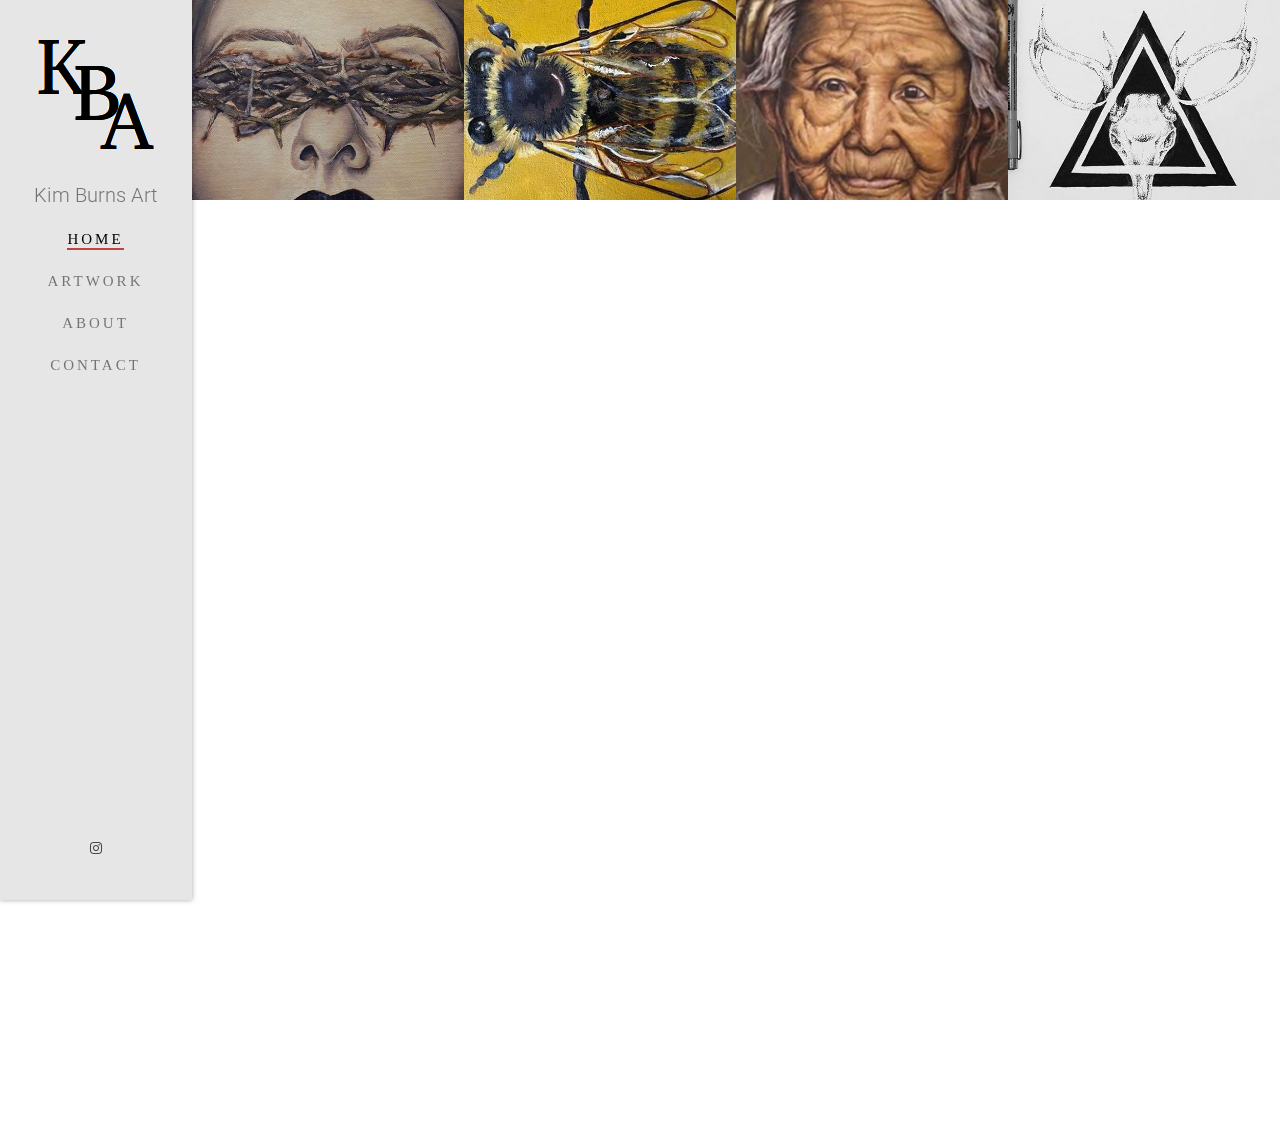
==== commit 578125ef: "Updated to remove plain text stuff." ====
--- a/index.html
+++ b/index.html
@@ -133,7 +133,7 @@
 							</div>
 							<div class="fh5co-text">
 								<h3>Commissioned Portraits</h3>
-								<p>Give me your money and I will paint your face real good! I promise it'll look just like your actual face only better!</p>
+								<p>Available to do large and medium sized protraits using either paints or ink work.</p>
 							</div>
 						</div>
 					</div>
@@ -144,83 +144,13 @@
 							</div>
 							<div class="fh5co-text">
 								<h3>Themed Artworks</h3>
-								<p>Give me your money and I will paint a sereis of artworks revolving around a common theme. Trust me I'm great!</p>
-							</div>
-						</div>
-					</div>
-
-					<div class="col-md-6">
-						<div class="fh5co-feature animate-box" data-animate-effect="fadeInLeft">
-							<div class="fh5co-icon">
-								<i class="icon-notebook"></i>
-							</div>
-							<div class="fh5co-text">
-								<h3>Lessons</h3>
-								<p>I will teach your kid how to paint things really well and you can pay me for it. Your kid will be a modern day Rembrant in no time!</p>
-							</div>
-						</div>
-					</div>
-					<div class="col-md-6">
-						<div class="fh5co-feature animate-box" data-animate-effect="fadeInLeft">
-							<div class="fh5co-icon">
-								<i class="icon-tools-2"></i>
-							</div>
-							<div class="fh5co-text">
-								<h3>Expertise</h3>
-								<p>I can do other things too! Like tell you what art to buy and stuff. Contact me for more details on what I can do for you!</p>
+								<p>Avaiable to paint a series of artworks revolving around a common theme of your choice.</p>
 							</div>
 						</div>
 					</div>
 
 				</div>
 			</div>
-
-
-			<div class="fh5co-testimonial" >
-				<div class="fh5co-narrow-content">
-					<div class="owl-carousel-fullwidth animate-box" data-animate-effect="fadeInLeft">
-		            <div class="item">
-		            	<figure>
-		            		<img src="images/testimonial_person2.jpg">
-		            	</figure>
-		              	<p class="text-center quote">&ldquo;Kim did a portrait of my face and it looked just like the real thing! Good job Kim! &rdquo; <cite class="author">&mdash; Sam Fiddis</cite></p>
-		            </div>
-		            <div class="item">
-		            	<figure>
-		            		<img src="images/testimonial_person3.jpg">
-		            	</figure>
-		              	<p class="text-center quote">&ldquo;Creativity is just connecting things. When you ask creative people how they did something, they feel a little guilty because they didn’t really do it, they just saw something. It seemed obvious to them after a while. &rdquo;<cite class="author">&mdash; Steve Jobs</cite></p>
-		            </div>
-		            <div class="item">
-		            	<figure>
-		            		<img src="images/testimonial_person4.jpg">
-		            	</figure>
-		              	<p class="text-center quote">&ldquo;I think design would be better if designers were much more skeptical about its applications. If you believe in the potency of your craft, where you choose to dole it out is not something to take lightly. &rdquo;<cite class="author">&mdash; Frank Chimero</cite></p>
-		            </div>
-		          </div>
-				</div>
-			</div>
-
-
-			<div class="fh5co-counters" style="background-image: url(images/hero.jpg);" data-stellar-background-ratio="0.5" id="counter-animate">
-				<div class="fh5co-narrow-content animate-box">
-					<div class="row" >
-						<div class="col-md-4 text-center">
-							<span class="fh5co-counter js-counter" data-from="0" data-to="67" data-speed="5000" data-refresh-interval="50"></span>
-							<span class="fh5co-counter-label">Clients Satisfied</span>
-						</div>
-						<div class="col-md-4 text-center">
-							<span class="fh5co-counter js-counter" data-from="0" data-to="130" data-speed="5000" data-refresh-interval="50"></span>
-							<span class="fh5co-counter-label">Paintings</span>
-						</div>
-						<div class="col-md-4 text-center">
-							<span class="fh5co-counter js-counter" data-from="0" data-to="27232" data-speed="5000" data-refresh-interval="50"></span>
-							<span class="fh5co-counter-label">Sketches</span>
-						</div>
-					</div>
-				</div>
-			</div>
-
 
 			<div class="fh5co-narrow-content">
 				<div class="row">
